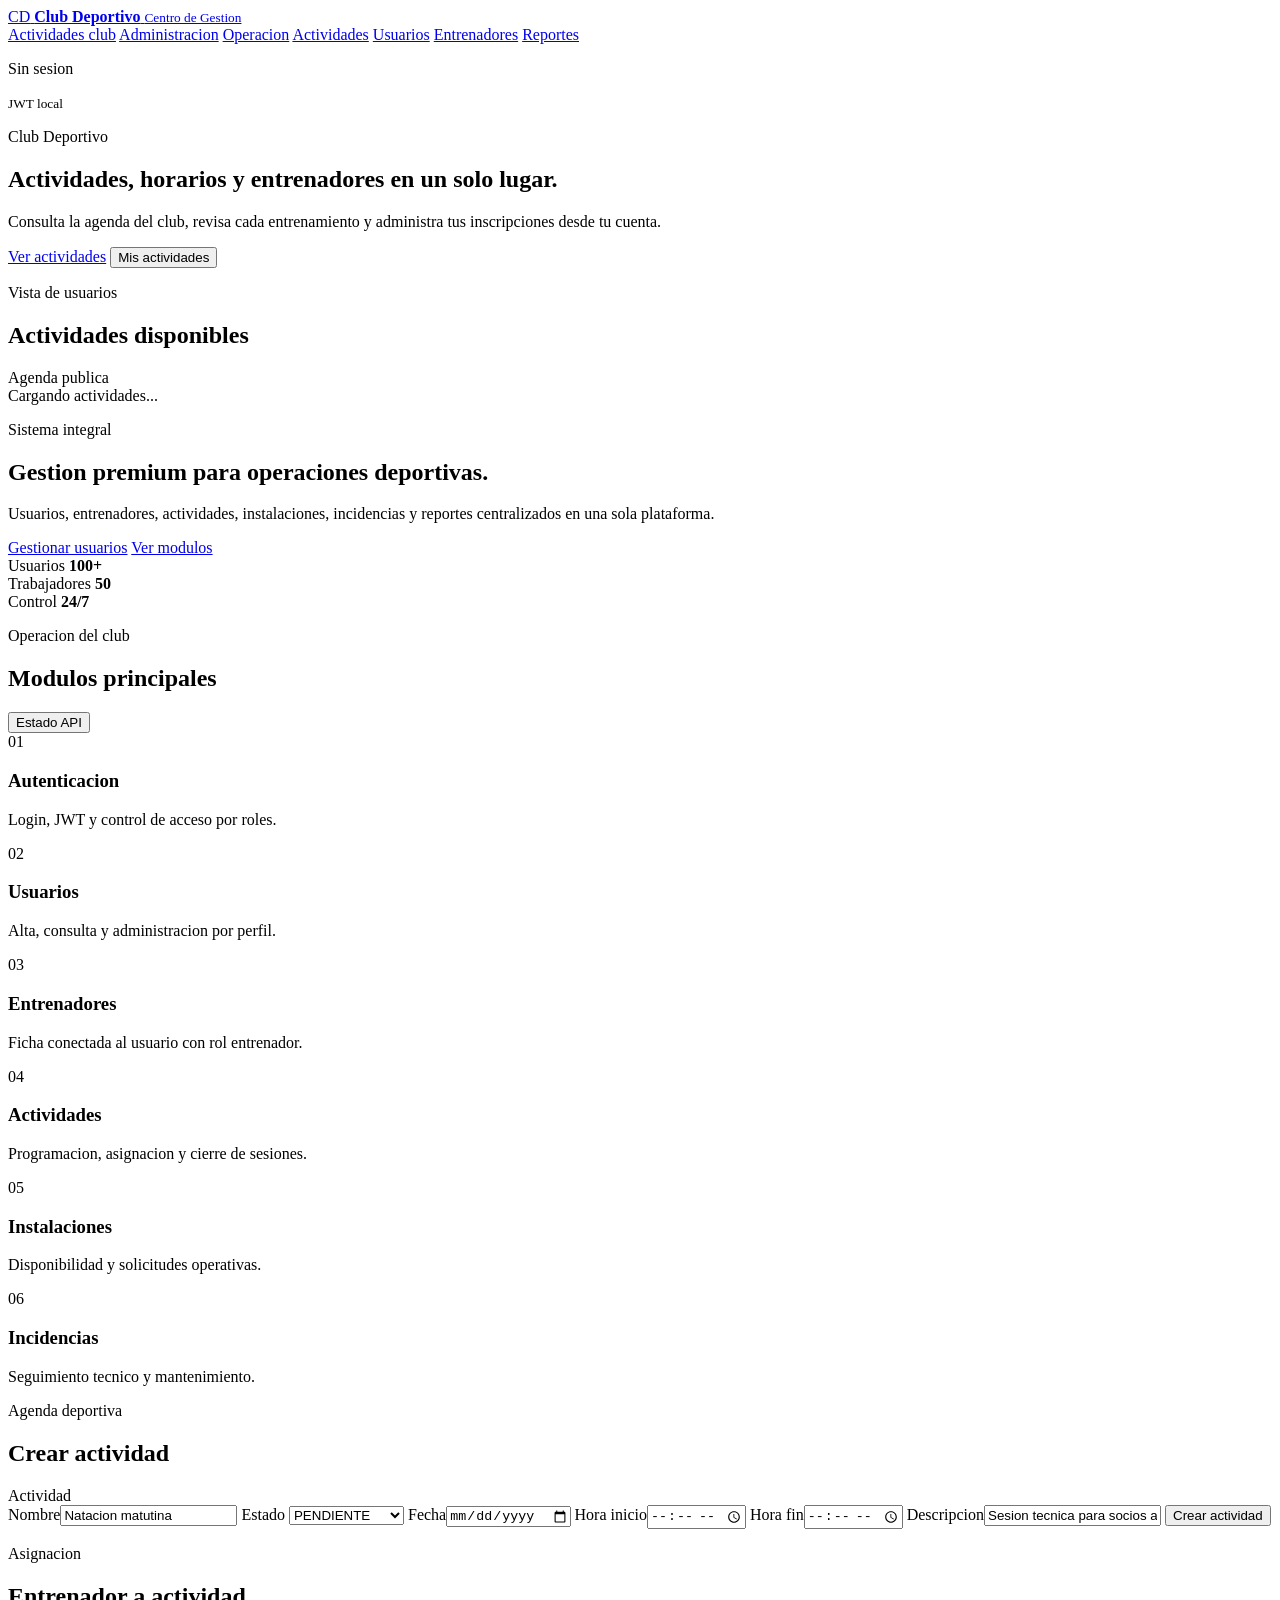
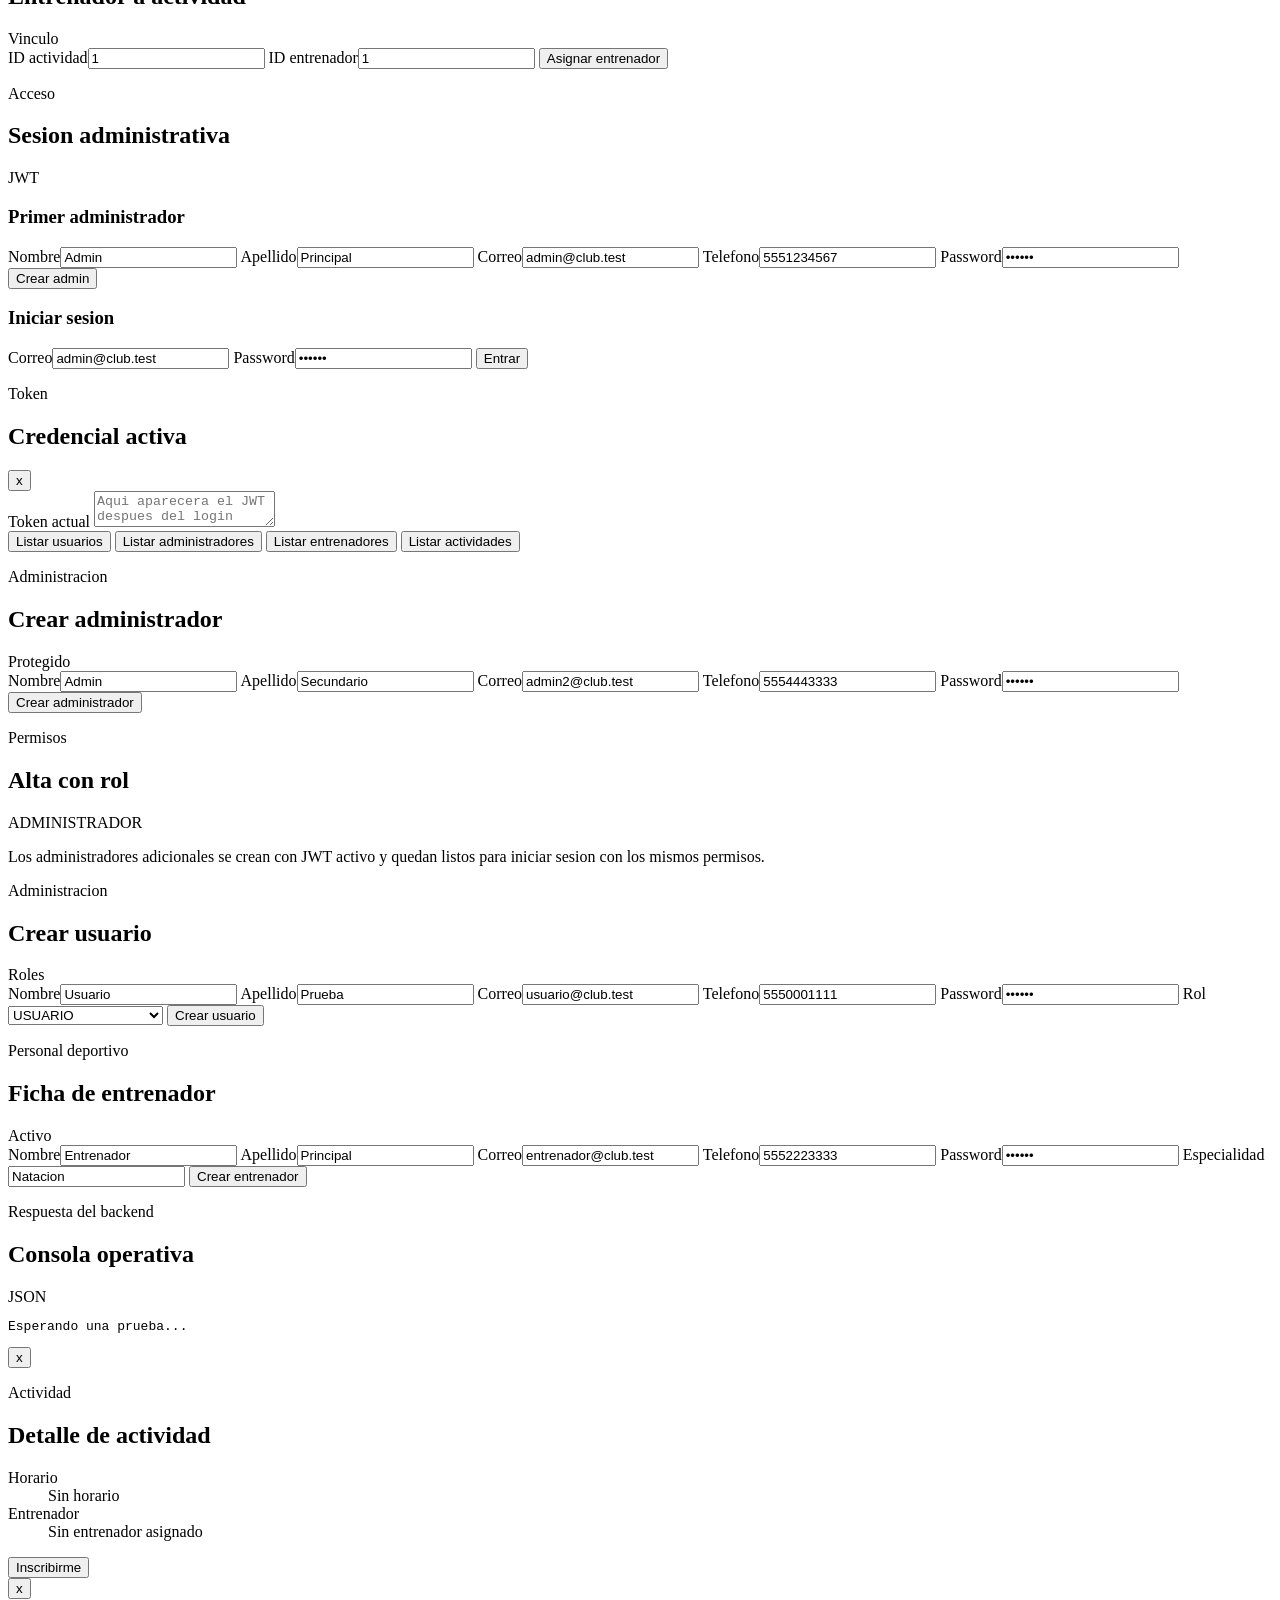
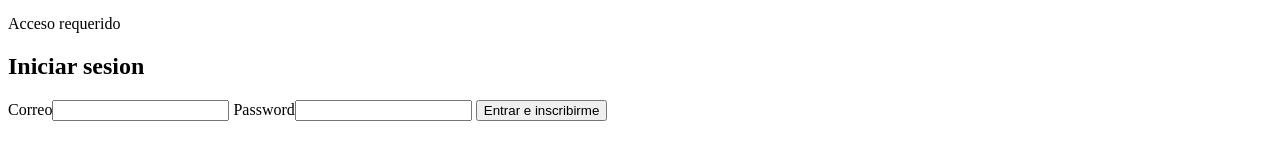
==== club-deportivo/src/main/resources/static/admin.html @ b6e43385 "draft: Se separa el portal de usuarios y panel administrativo" ====
<!doctype html>
<html lang="es">
<head>
    <meta charset="utf-8">
    <meta name="viewport" content="width=device-width, initial-scale=1">
    <title>Club Deportivo - Centro de Gestion</title>
    <link rel="stylesheet" href="/styles.css">
</head>
<body>
    <aside class="sidebar" aria-label="Navegacion principal">
        <a class="brand" href="#dashboard" aria-label="Club Deportivo">
            <span class="brandMark">CD</span>
            <span>
                <strong>Club Deportivo</strong>
                <small>Centro de Gestion</small>
            </span>
        </a>

        <nav class="nav">
            <a href="#portal" class="active">Actividades club</a>
            <a href="#dashboard">Administracion</a>
            <a href="#operacion">Operacion</a>
            <a href="#actividades">Actividades</a>
            <a href="#usuarios">Usuarios</a>
            <a href="#entrenadores">Entrenadores</a>
            <a href="#reportes">Reportes</a>
        </nav>

        <div class="sessionCard">
            <span class="statusDot"></span>
            <div>
                <p id="sessionStatus">Sin sesion</p>
                <small>JWT local</small>
            </div>
        </div>
    </aside>

    <main class="shell">
        <section id="portal" class="publicHero">
            <div>
                <p class="eyebrow">Club Deportivo</p>
                <h1>Actividades, horarios y entrenadores en un solo lugar.</h1>
                <p class="heroCopy">Consulta la agenda del club, revisa cada entrenamiento y administra tus inscripciones desde tu cuenta.</p>
                <div class="heroActions">
                    <a class="button primary" href="#catalogo">Ver actividades</a>
                    <button id="myActivitiesBtn" type="button" class="button ghost">Mis actividades</button>
                </div>
            </div>
        </section>

        <section id="catalogo" class="section">
            <div class="sectionHeader">
                <div>
                    <p class="eyebrow">Vista de usuarios</p>
                    <h2>Actividades disponibles</h2>
                </div>
                <span class="pill green">Agenda publica</span>
            </div>
            <div id="publicActivitiesGrid" class="activityGrid">
                <article class="emptyState">Cargando actividades...</article>
            </div>
        </section>

        <section id="dashboard" class="hero">
            <div class="heroContent">
                <p class="eyebrow">Sistema integral</p>
                <h1>Gestion premium para operaciones deportivas.</h1>
                <p class="heroCopy">Usuarios, entrenadores, actividades, instalaciones, incidencias y reportes centralizados en una sola plataforma.</p>
                <div class="heroActions">
                    <a class="button primary" href="#usuarios">Gestionar usuarios</a>
                    <a class="button ghost" href="#operacion">Ver modulos</a>
                </div>
            </div>

            <div class="heroStats" aria-label="Indicadores principales">
                <article>
                    <span>Usuarios</span>
                    <strong>100+</strong>
                </article>
                <article>
                    <span>Trabajadores</span>
                    <strong>50</strong>
                </article>
                <article>
                    <span>Control</span>
                    <strong>24/7</strong>
                </article>
            </div>
        </section>

        <section id="operacion" class="section">
            <div class="sectionHeader">
                <div>
                    <p class="eyebrow">Operacion del club</p>
                    <h2>Modulos principales</h2>
                </div>
                <button id="healthBtn" type="button" class="button compact">Estado API</button>
            </div>

            <div class="moduleGrid">
                <article class="moduleCard ready">
                    <span class="moduleIcon">01</span>
                    <h3>Autenticacion</h3>
                    <p>Login, JWT y control de acceso por roles.</p>
                </article>
                <article class="moduleCard ready">
                    <span class="moduleIcon">02</span>
                    <h3>Usuarios</h3>
                    <p>Alta, consulta y administracion por perfil.</p>
                </article>
                <article class="moduleCard ready">
                    <span class="moduleIcon">03</span>
                    <h3>Entrenadores</h3>
                    <p>Ficha conectada al usuario con rol entrenador.</p>
                </article>
                <article class="moduleCard ready">
                    <span class="moduleIcon">04</span>
                    <h3>Actividades</h3>
                    <p>Programacion, asignacion y cierre de sesiones.</p>
                </article>
                <article class="moduleCard">
                    <span class="moduleIcon">05</span>
                    <h3>Instalaciones</h3>
                    <p>Disponibilidad y solicitudes operativas.</p>
                </article>
                <article class="moduleCard">
                    <span class="moduleIcon">06</span>
                    <h3>Incidencias</h3>
                    <p>Seguimiento tecnico y mantenimiento.</p>
                </article>
            </div>
        </section>

        <section id="actividades" class="workspace">
            <div class="panel">
                <div class="panelHeader">
                    <div>
                        <p class="eyebrow">Agenda deportiva</p>
                        <h2>Crear actividad</h2>
                    </div>
                    <span class="pill coral">Actividad</span>
                </div>

                <form id="activityForm" class="form gridForm">
                    <label>Nombre<input name="nombre" required value="Natacion matutina"></label>
                    <label>Estado
                        <select name="estado">
                            <option value="PENDIENTE">PENDIENTE</option>
                            <option value="EN_PROCESO">EN_PROCESO</option>
                            <option value="FINALIZADA">FINALIZADA</option>
                            <option value="CANCELADA">CANCELADA</option>
                        </select>
                    </label>
                    <label>Fecha<input name="fecha" type="date"></label>
                    <label>Hora inicio<input name="horaInicio" type="time"></label>
                    <label>Hora fin<input name="horaFin" type="time"></label>
                    <label>Descripcion<input name="descripcion" value="Sesion tecnica para socios activos"></label>
                    <button type="submit" class="button primary">Crear actividad</button>
                </form>
            </div>

            <div class="panel">
                <div class="panelHeader">
                    <div>
                        <p class="eyebrow">Asignacion</p>
                        <h2>Entrenador a actividad</h2>
                    </div>
                    <span class="pill green">Vinculo</span>
                </div>

                <form id="assignTrainerForm" class="form">
                    <label>ID actividad<input name="actividadId" type="number" min="1" required value="1"></label>
                    <label>ID entrenador<input name="entrenadorId" type="number" min="1" required value="1"></label>
                    <button type="submit" class="button success">Asignar entrenador</button>
                </form>
            </div>
        </section>

        <section class="workspace">
            <div id="usuarios" class="panel authPanel">
                <div class="panelHeader">
                    <div>
                        <p class="eyebrow">Acceso</p>
                        <h2>Sesion administrativa</h2>
                    </div>
                    <span class="pill">JWT</span>
                </div>

                <div class="splitForms">
                    <form id="adminForm" class="form">
                        <h3>Primer administrador</h3>
                        <label>Nombre<input name="nombre" autocomplete="given-name" required value="Admin"></label>
                        <label>Apellido<input name="apellido" autocomplete="family-name" required value="Principal"></label>
                        <label>Correo<input name="correo" type="email" autocomplete="email" required value="admin@club.test"></label>
                        <label>Telefono<input name="telefono" autocomplete="tel" value="5551234567"></label>
                        <label>Password<input name="password" type="password" autocomplete="new-password" required minlength="6" value="123456"></label>
                        <button type="submit" class="button primary">Crear admin</button>
                    </form>

                    <form id="loginForm" class="form accentForm">
                        <h3>Iniciar sesion</h3>
                        <label>Correo<input name="correo" type="email" autocomplete="email" required value="admin@club.test"></label>
                        <label>Password<input name="password" type="password" autocomplete="current-password" required value="123456"></label>
                        <button type="submit" class="button success">Entrar</button>
                    </form>
                </div>
            </div>

            <div class="panel">
                <div class="panelHeader">
                    <div>
                        <p class="eyebrow">Token</p>
                        <h2>Credencial activa</h2>
                    </div>
                    <button id="clearTokenBtn" type="button" class="iconButton" aria-label="Limpiar token">x</button>
                </div>

                <label class="tokenBox">
                    Token actual
                    <textarea id="tokenView" spellcheck="false" placeholder="Aqui aparecera el JWT despues del login"></textarea>
                </label>

                <div class="quickActions">
                    <button id="usersBtn" type="button" class="button ghost dark">Listar usuarios</button>
                    <button id="adminsBtn" type="button" class="button ghost dark">Listar administradores</button>
                    <button id="trainersBtn" type="button" class="button ghost dark">Listar entrenadores</button>
                    <button id="activitiesBtn" type="button" class="button ghost dark">Listar actividades</button>
                </div>
            </div>
        </section>

        <section class="workspace">
            <div class="panel">
                <div class="panelHeader">
                    <div>
                        <p class="eyebrow">Administracion</p>
                        <h2>Crear administrador</h2>
                    </div>
                    <span class="pill coral">Protegido</span>
                </div>

                <form id="additionalAdminForm" class="form gridForm">
                    <label>Nombre<input name="nombre" autocomplete="given-name" required value="Admin"></label>
                    <label>Apellido<input name="apellido" autocomplete="family-name" required value="Secundario"></label>
                    <label>Correo<input name="correo" type="email" autocomplete="email" required value="admin2@club.test"></label>
                    <label>Telefono<input name="telefono" autocomplete="tel" value="5554443333"></label>
                    <label>Password<input name="password" type="password" autocomplete="new-password" required minlength="6" value="123456"></label>
                    <button type="submit" class="button primary">Crear administrador</button>
                </form>
            </div>

            <div class="panel">
                <div class="panelHeader">
                    <div>
                        <p class="eyebrow">Permisos</p>
                        <h2>Alta con rol</h2>
                    </div>
                    <span class="pill green">ADMINISTRADOR</span>
                </div>
                <p class="moduleCardText">Los administradores adicionales se crean con JWT activo y quedan listos para iniciar sesion con los mismos permisos.</p>
            </div>
        </section>

        <section class="workspace">
            <div class="panel">
                <div class="panelHeader">
                    <div>
                        <p class="eyebrow">Administracion</p>
                        <h2>Crear usuario</h2>
                    </div>
                    <span class="pill coral">Roles</span>
                </div>

                <form id="userForm" class="form gridForm">
                    <label>Nombre<input name="nombre" autocomplete="given-name" required value="Usuario"></label>
                    <label>Apellido<input name="apellido" autocomplete="family-name" required value="Prueba"></label>
                    <label>Correo<input name="correo" type="email" autocomplete="email" required value="usuario@club.test"></label>
                    <label>Telefono<input name="telefono" autocomplete="tel" value="5550001111"></label>
                    <label>Password<input name="password" type="password" autocomplete="new-password" required minlength="6" value="123456"></label>
                    <label>Rol
                        <select name="rol" required>
                            <option value="USUARIO">USUARIO</option>
                            <option value="TRABAJADOR">TRABAJADOR</option>
                            <option value="ENTRENADOR">ENTRENADOR</option>
                            <option value="ADMINISTRADOR">ADMINISTRADOR</option>
                            <option value="SOPORTE_TECNICO">SOPORTE_TECNICO</option>
                        </select>
                    </label>
                    <button type="submit" class="button primary">Crear usuario</button>
                </form>
            </div>

            <div id="entrenadores" class="panel">
                <div class="panelHeader">
                    <div>
                        <p class="eyebrow">Personal deportivo</p>
                        <h2>Ficha de entrenador</h2>
                    </div>
                    <span class="pill green">Activo</span>
                </div>

                <form id="trainerForm" class="form gridForm">
                    <label>Nombre<input name="nombre" autocomplete="given-name" required value="Entrenador"></label>
                    <label>Apellido<input name="apellido" autocomplete="family-name" required value="Principal"></label>
                    <label>Correo<input name="correo" type="email" autocomplete="email" required value="entrenador@club.test"></label>
                    <label>Telefono<input name="telefono" autocomplete="tel" value="5552223333"></label>
                    <label>Password<input name="password" type="password" autocomplete="new-password" required minlength="6" value="123456"></label>
                    <label>Especialidad<input name="especialidad" required value="Natacion"></label>
                    <button type="submit" class="button success">Crear entrenador</button>
                </form>
            </div>
        </section>

        <section id="reportes" class="section responseSection">
            <div class="sectionHeader">
                <div>
                    <p class="eyebrow">Respuesta del backend</p>
                    <h2>Consola operativa</h2>
                </div>
                <span class="pill">JSON</span>
            </div>
            <pre id="output" class="output">Esperando una prueba...</pre>
        </section>

        <div id="activityDetail" class="overlay hidden" role="dialog" aria-modal="true" aria-labelledby="activityTitle">
            <section class="detailSheet">
                <button id="closeDetailBtn" type="button" class="iconButton closeButton" aria-label="Cerrar detalle">x</button>
                <div id="activityImage" class="detailImage"></div>
                <div class="detailContent">
                    <p id="activityState" class="eyebrow">Actividad</p>
                    <h2 id="activityTitle">Detalle de actividad</h2>
                    <p id="activityDescription" class="detailText"></p>
                    <dl class="detailList">
                        <div>
                            <dt>Horario</dt>
                            <dd id="activitySchedule">Sin horario</dd>
                        </div>
                        <div>
                            <dt>Entrenador</dt>
                            <dd id="activityTrainer">Sin entrenador asignado</dd>
                        </div>
                    </dl>
                    <button id="enrollBtn" type="button" class="button success">Inscribirme</button>
                </div>
            </section>
        </div>

        <div id="loginModal" class="overlay hidden" role="dialog" aria-modal="true" aria-labelledby="modalLoginTitle">
            <section class="loginSheet">
                <button id="closeLoginModalBtn" type="button" class="iconButton closeButton" aria-label="Cerrar login">x</button>
                <p class="eyebrow">Acceso requerido</p>
                <h2 id="modalLoginTitle">Iniciar sesion</h2>
                <form id="modalLoginForm" class="form">
                    <label>Correo<input name="correo" type="email" autocomplete="email" required></label>
                    <label>Password<input name="password" type="password" autocomplete="current-password" required></label>
                    <button type="submit" class="button primary">Entrar e inscribirme</button>
                </form>
            </section>
        </div>
    </main>

    <script src="/admin.js"></script>
</body>
</html>
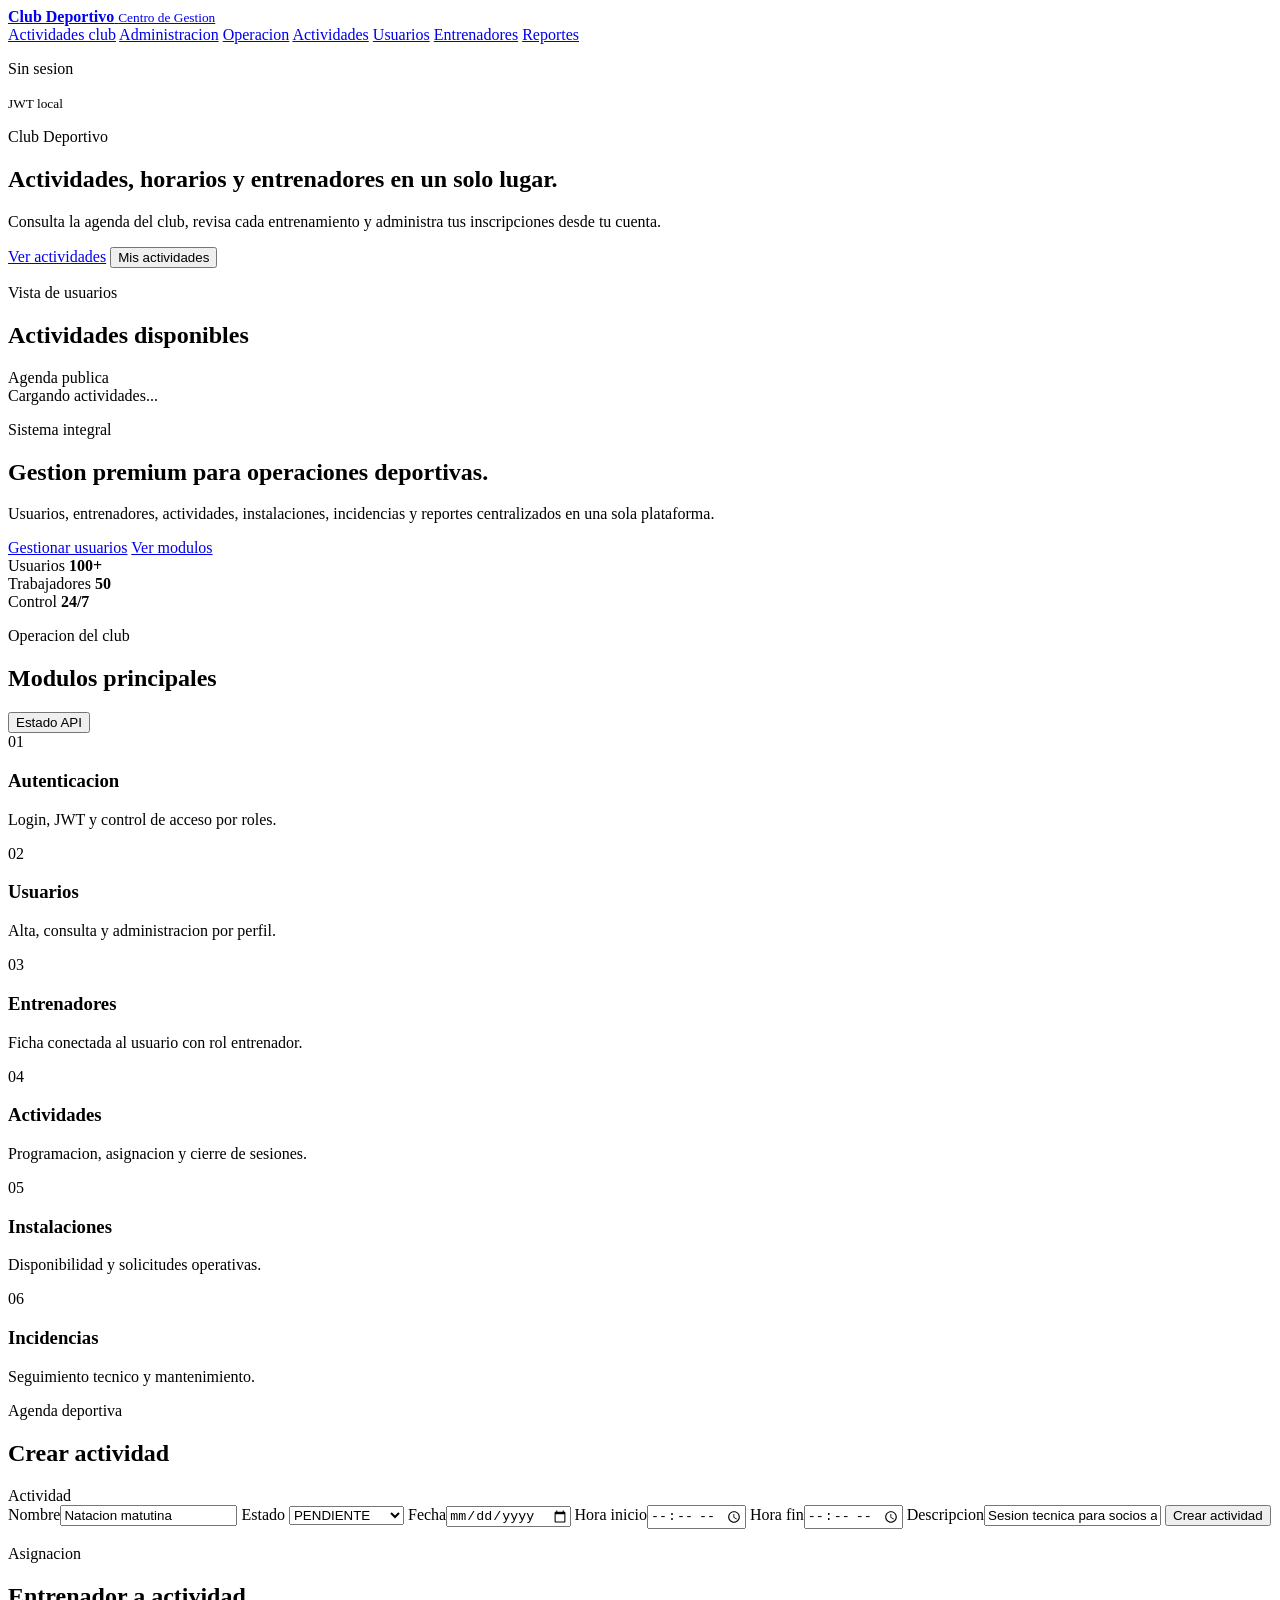
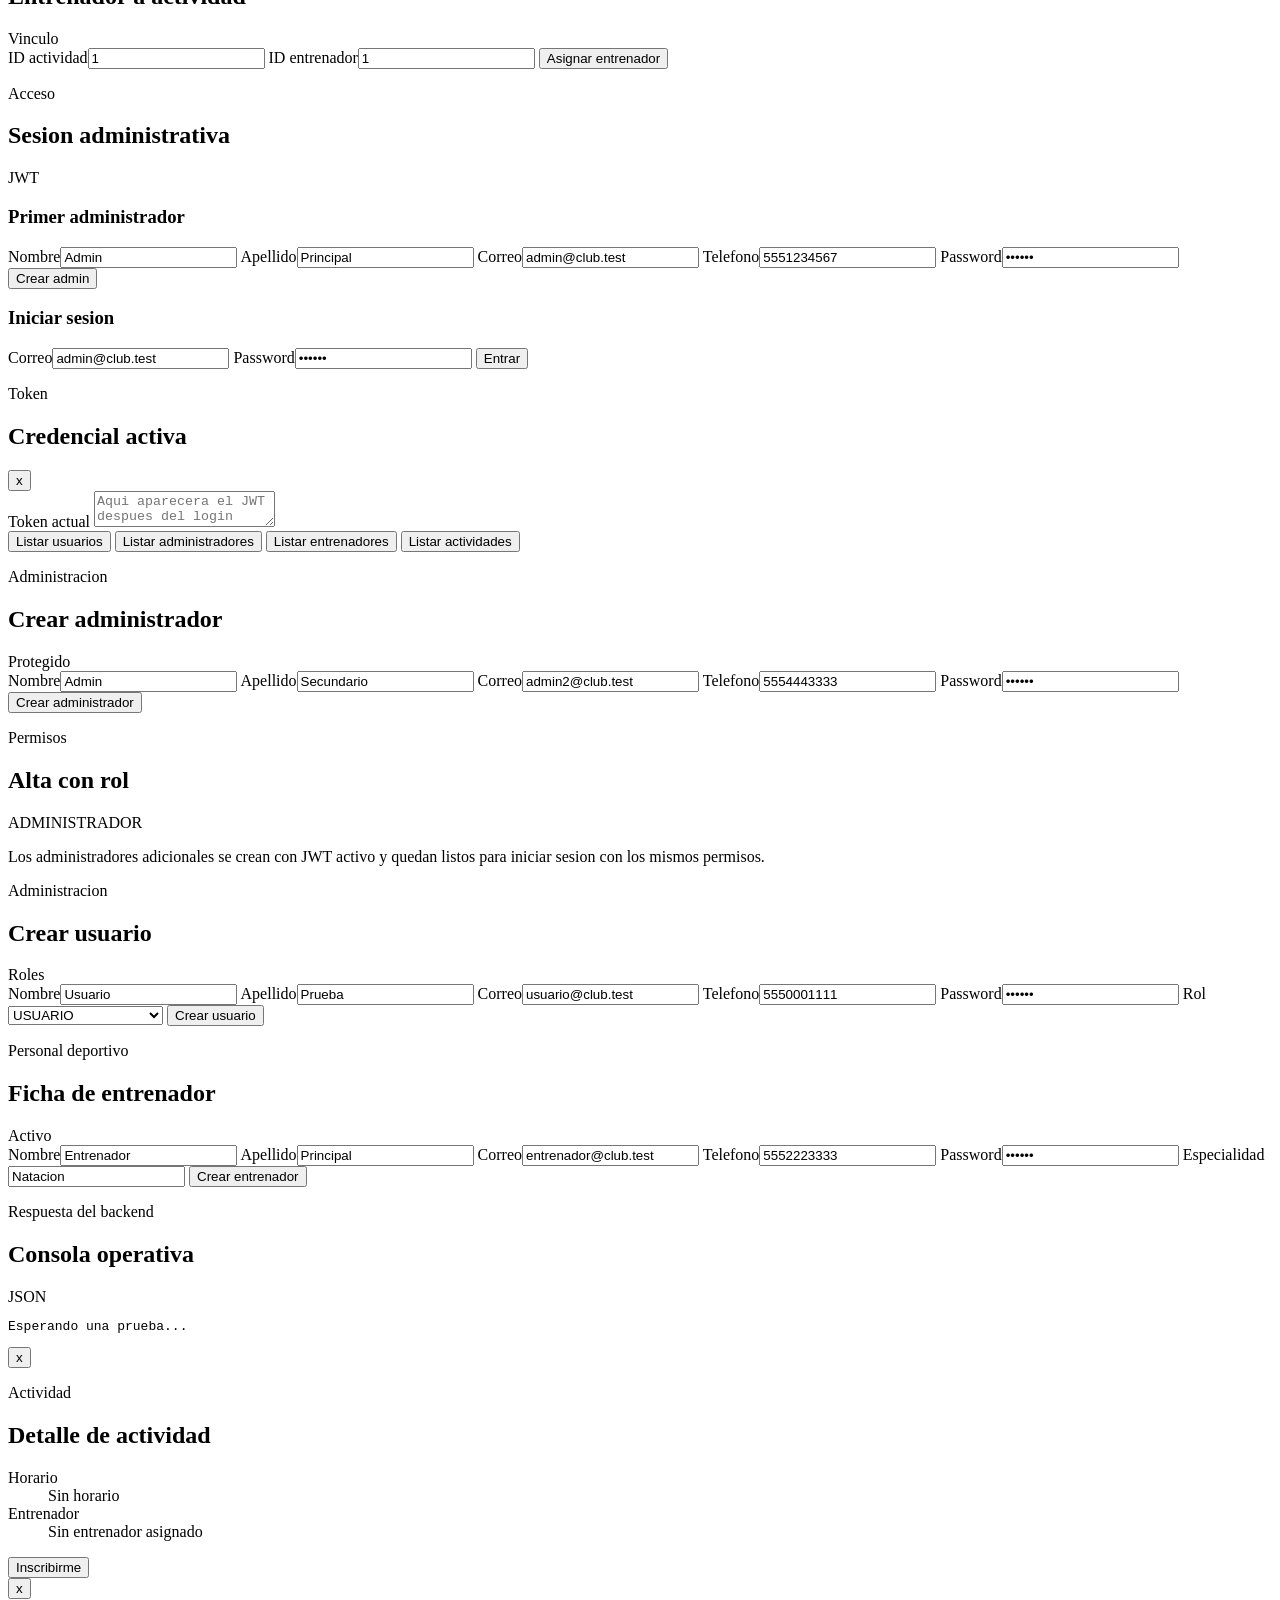
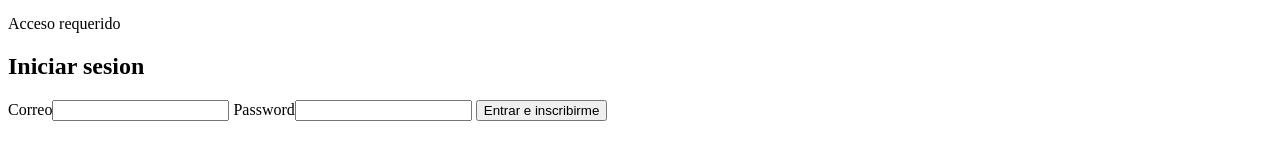
==== commit e04af083: "draft: Se agrega logo del sistema" ====
--- a/club-deportivo/src/main/resources/static/admin.html
+++ b/club-deportivo/src/main/resources/static/admin.html
@@ -4,12 +4,14 @@
     <meta charset="utf-8">
     <meta name="viewport" content="width=device-width, initial-scale=1">
     <title>Club Deportivo - Centro de Gestion</title>
+    <link rel="icon" type="image/png" href="/assets/favicon.png">
+    <link rel="apple-touch-icon" href="/assets/favicon.png">
     <link rel="stylesheet" href="/styles.css">
 </head>
 <body>
     <aside class="sidebar" aria-label="Navegacion principal">
         <a class="brand" href="#dashboard" aria-label="Club Deportivo">
-            <span class="brandMark">CD</span>
+            <span class="brandMark logoMark"></span>
             <span>
                 <strong>Club Deportivo</strong>
                 <small>Centro de Gestion</small>
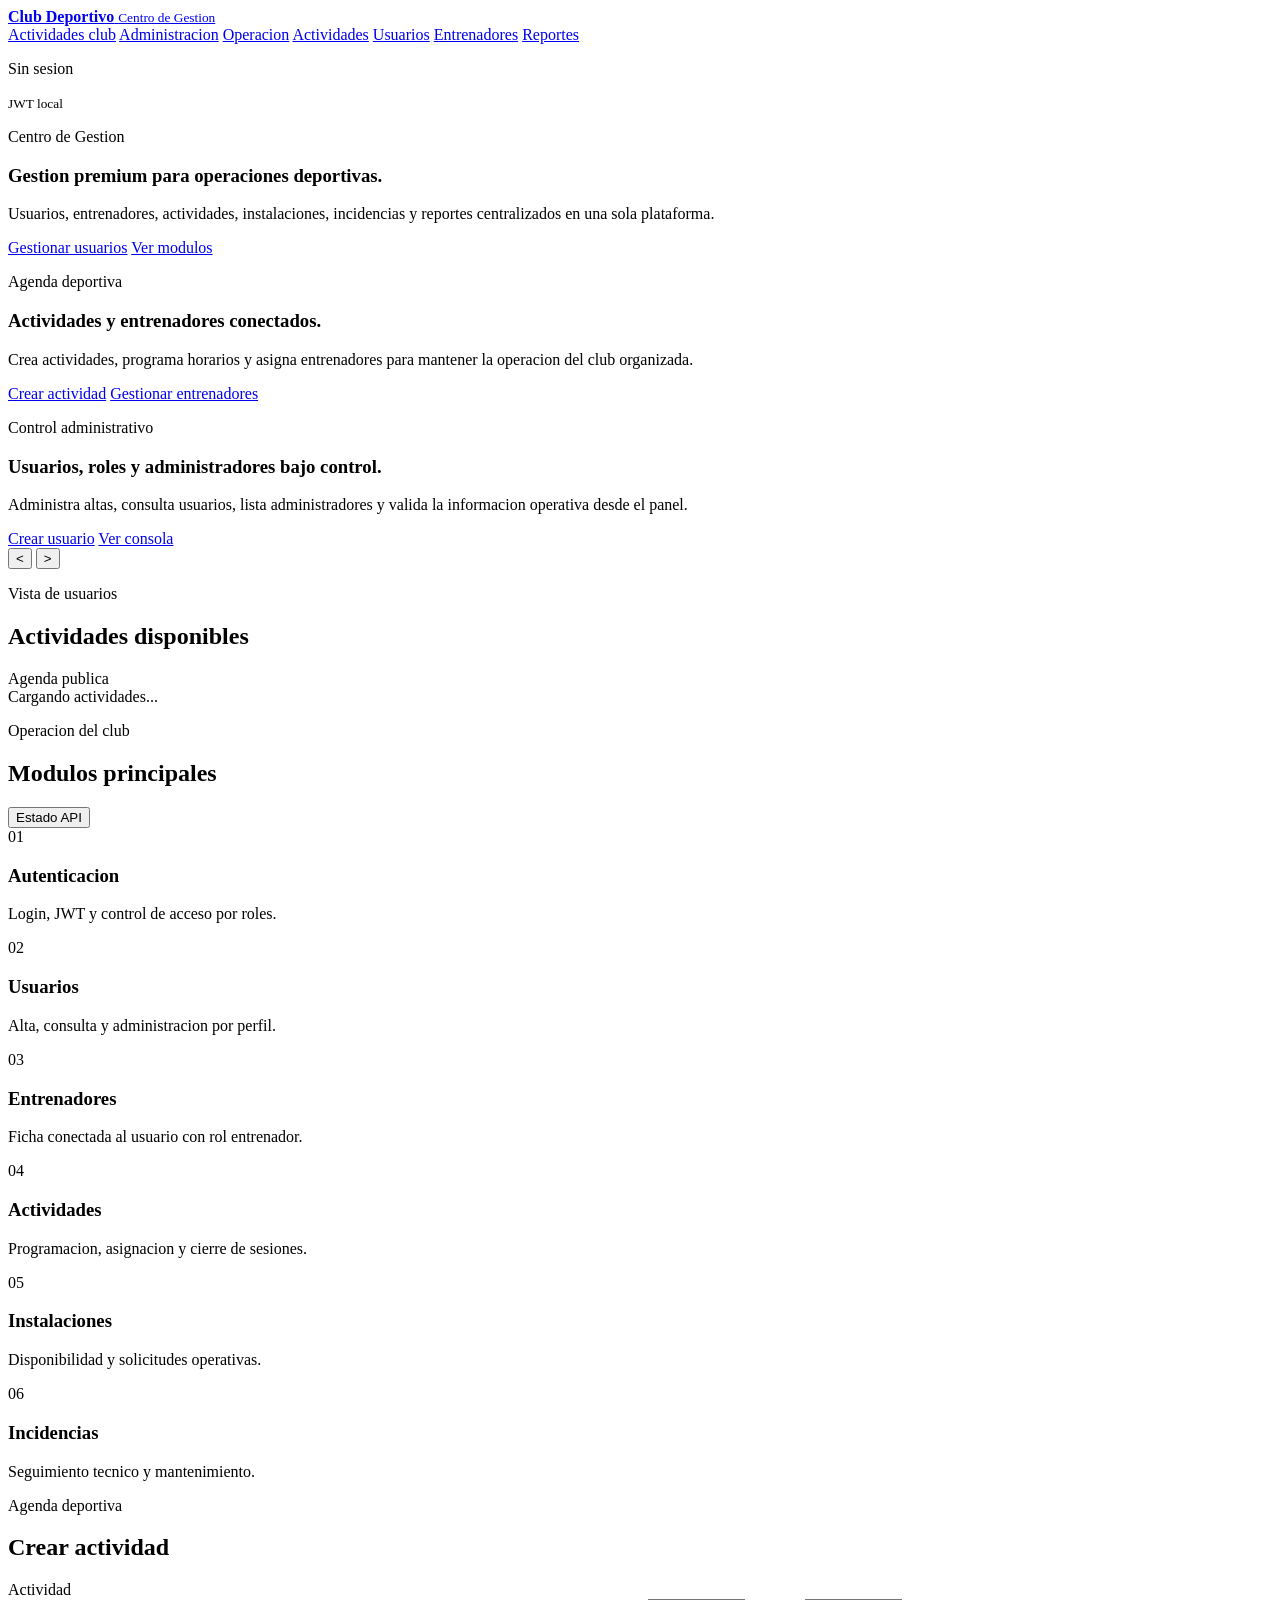
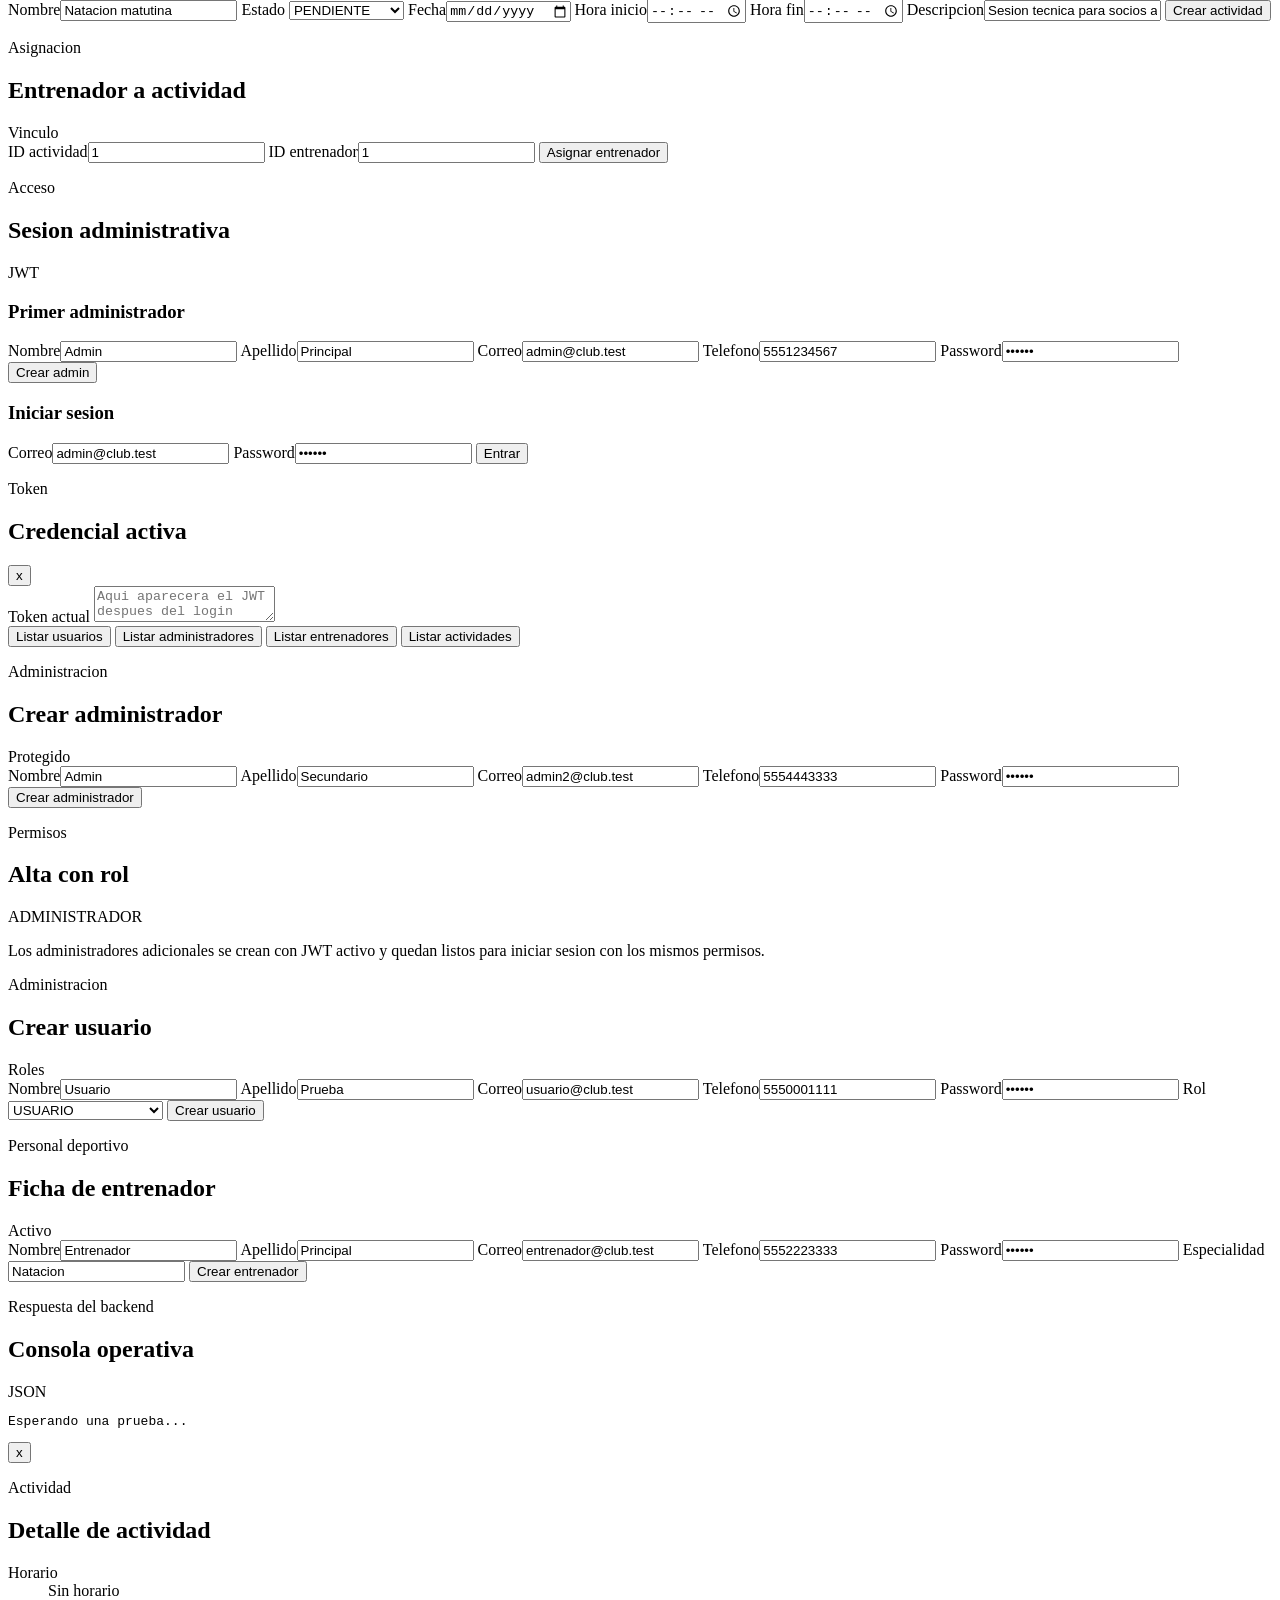
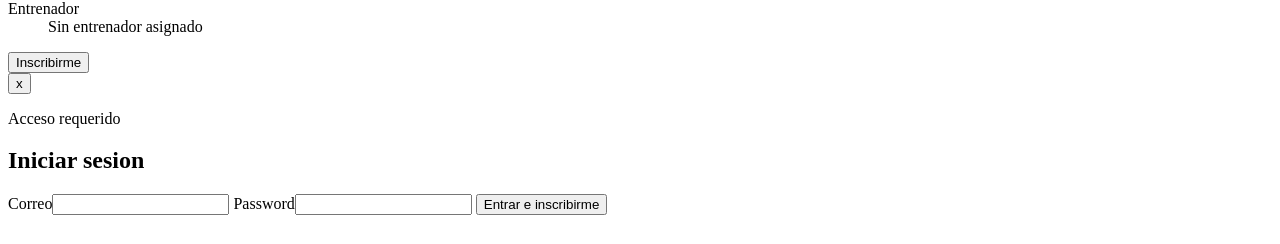
==== commit eb987c69: "draft: Se agrega vista de planes y beneficios, ajuste de banner y vista administrativa" ====
--- a/club-deportivo/src/main/resources/static/admin.html
+++ b/club-deportivo/src/main/resources/static/admin.html
@@ -38,15 +38,43 @@
     </aside>
 
     <main class="shell">
-        <section id="portal" class="publicHero">
-            <div>
-                <p class="eyebrow">Club Deportivo</p>
-                <h1>Actividades, horarios y entrenadores en un solo lugar.</h1>
-                <p class="heroCopy">Consulta la agenda del club, revisa cada entrenamiento y administra tus inscripciones desde tu cuenta.</p>
-                <div class="heroActions">
-                    <a class="button primary" href="#catalogo">Ver actividades</a>
-                    <button id="myActivitiesBtn" type="button" class="button ghost">Mis actividades</button>
-                </div>
+        <section id="portal" class="publicHero standaloneHero">
+            <div class="publicHeroCopy">
+                <div id="adminHeroBannerTrack" class="heroBannerTrack">
+                    <article class="heroBannerSlide">
+                        <p class="eyebrow">Centro de Gestion</p>
+                        <h1>Gestion premium para operaciones deportivas.</h1>
+                        <p class="heroCopy">Usuarios, entrenadores, actividades, instalaciones, incidencias y reportes centralizados en una sola plataforma.</p>
+                        <div class="heroActions">
+                            <a class="button primary" href="#usuarios">Gestionar usuarios</a>
+                            <a class="button ghost" href="#operacion">Ver modulos</a>
+                        </div>
+                    </article>
+
+                    <article class="heroBannerSlide">
+                        <p class="eyebrow">Agenda deportiva</p>
+                        <h1>Actividades y entrenadores conectados.</h1>
+                        <p class="heroCopy">Crea actividades, programa horarios y asigna entrenadores para mantener la operacion del club organizada.</p>
+                        <div class="heroActions">
+                            <a class="button primary" href="#actividades">Crear actividad</a>
+                            <a class="button ghost" href="#entrenadores">Gestionar entrenadores</a>
+                        </div>
+                    </article>
+
+                    <article class="heroBannerSlide">
+                        <p class="eyebrow">Control administrativo</p>
+                        <h1>Usuarios, roles y administradores bajo control.</h1>
+                        <p class="heroCopy">Administra altas, consulta usuarios, lista administradores y valida la informacion operativa desde el panel.</p>
+                        <div class="heroActions">
+                            <a class="button primary" href="#usuarios">Crear usuario</a>
+                            <a class="button ghost" href="#reportes">Ver consola</a>
+                        </div>
+                    </article>
+                </div>
+            </div>
+            <div class="sliderControls heroTextControls">
+                <button id="prevAdminHeroSlideBtn" type="button" class="iconButton" aria-label="Informacion anterior">&lt;</button>
+                <button id="nextAdminHeroSlideBtn" type="button" class="iconButton" aria-label="Informacion siguiente">&gt;</button>
             </div>
         </section>
 
@@ -60,33 +88,6 @@
             </div>
             <div id="publicActivitiesGrid" class="activityGrid">
                 <article class="emptyState">Cargando actividades...</article>
-            </div>
-        </section>
-
-        <section id="dashboard" class="hero">
-            <div class="heroContent">
-                <p class="eyebrow">Sistema integral</p>
-                <h1>Gestion premium para operaciones deportivas.</h1>
-                <p class="heroCopy">Usuarios, entrenadores, actividades, instalaciones, incidencias y reportes centralizados en una sola plataforma.</p>
-                <div class="heroActions">
-                    <a class="button primary" href="#usuarios">Gestionar usuarios</a>
-                    <a class="button ghost" href="#operacion">Ver modulos</a>
-                </div>
-            </div>
-
-            <div class="heroStats" aria-label="Indicadores principales">
-                <article>
-                    <span>Usuarios</span>
-                    <strong>100+</strong>
-                </article>
-                <article>
-                    <span>Trabajadores</span>
-                    <strong>50</strong>
-                </article>
-                <article>
-                    <span>Control</span>
-                    <strong>24/7</strong>
-                </article>
             </div>
         </section>
 
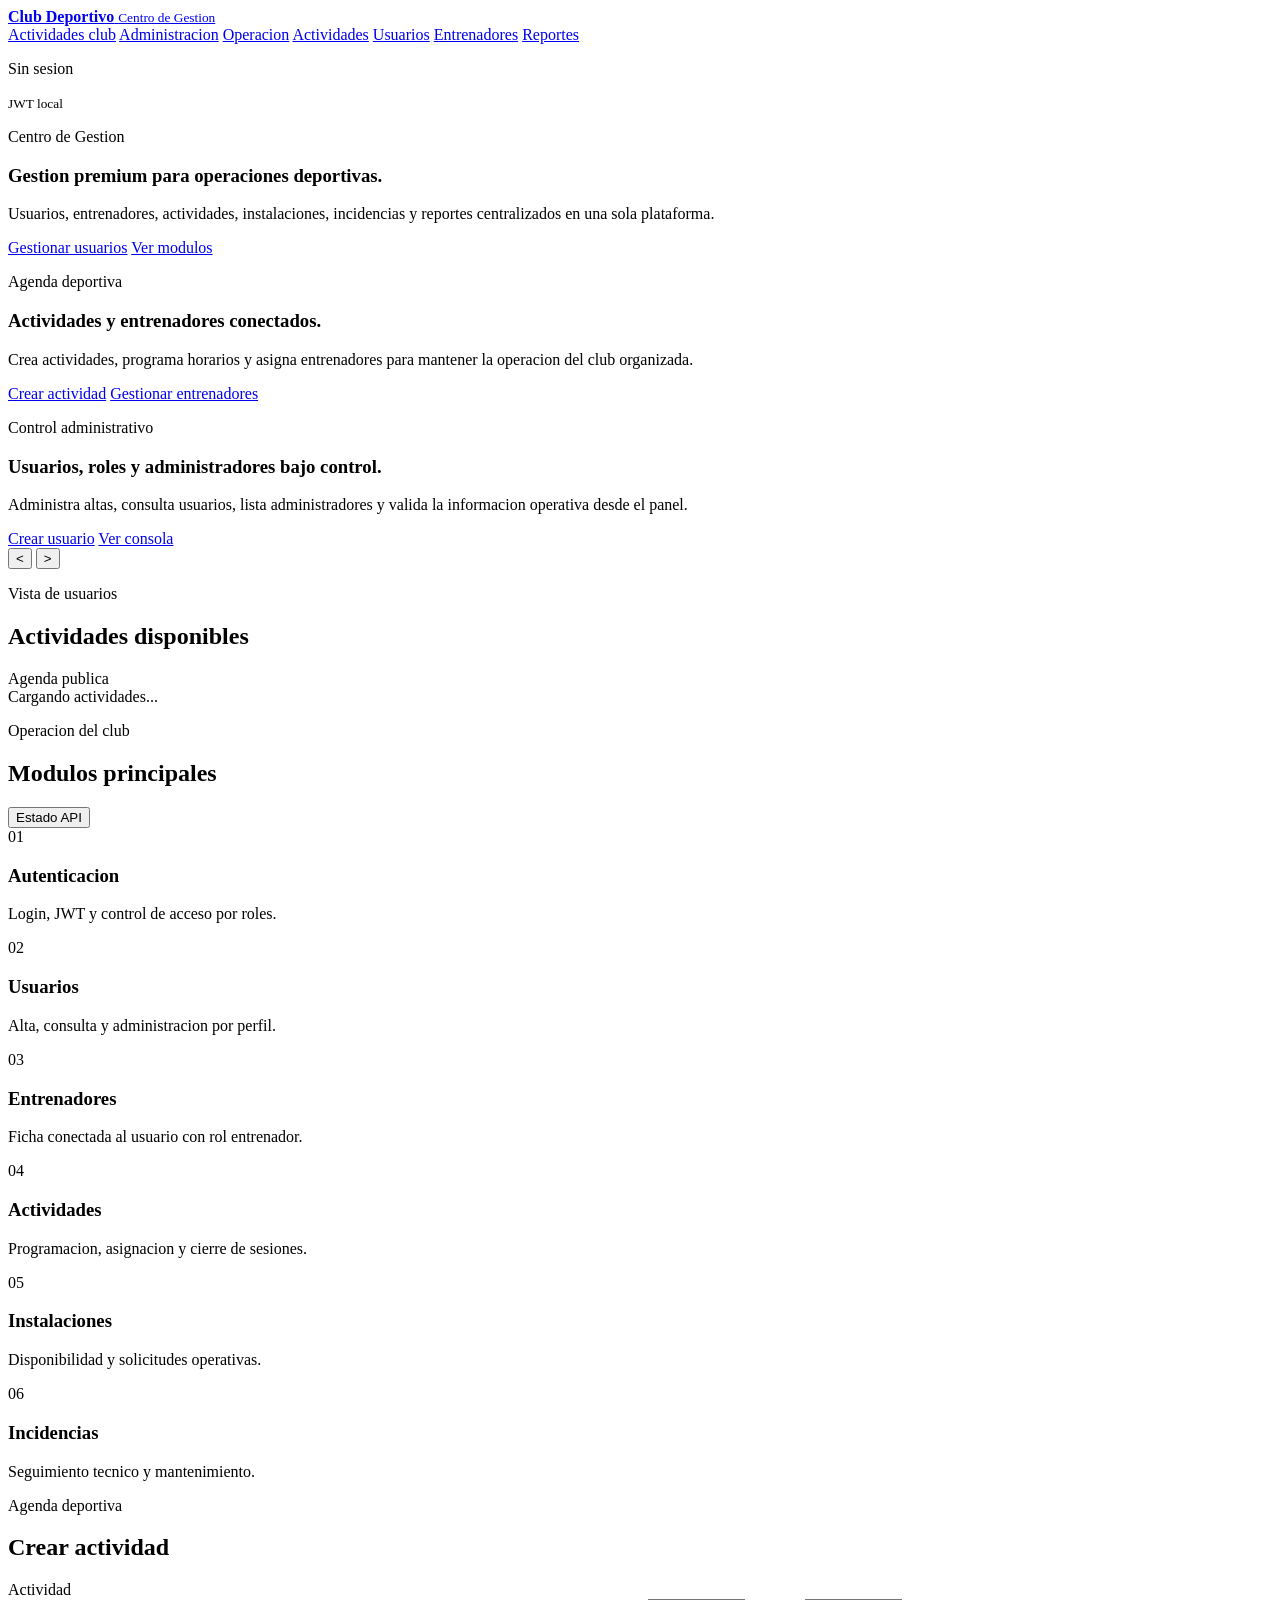
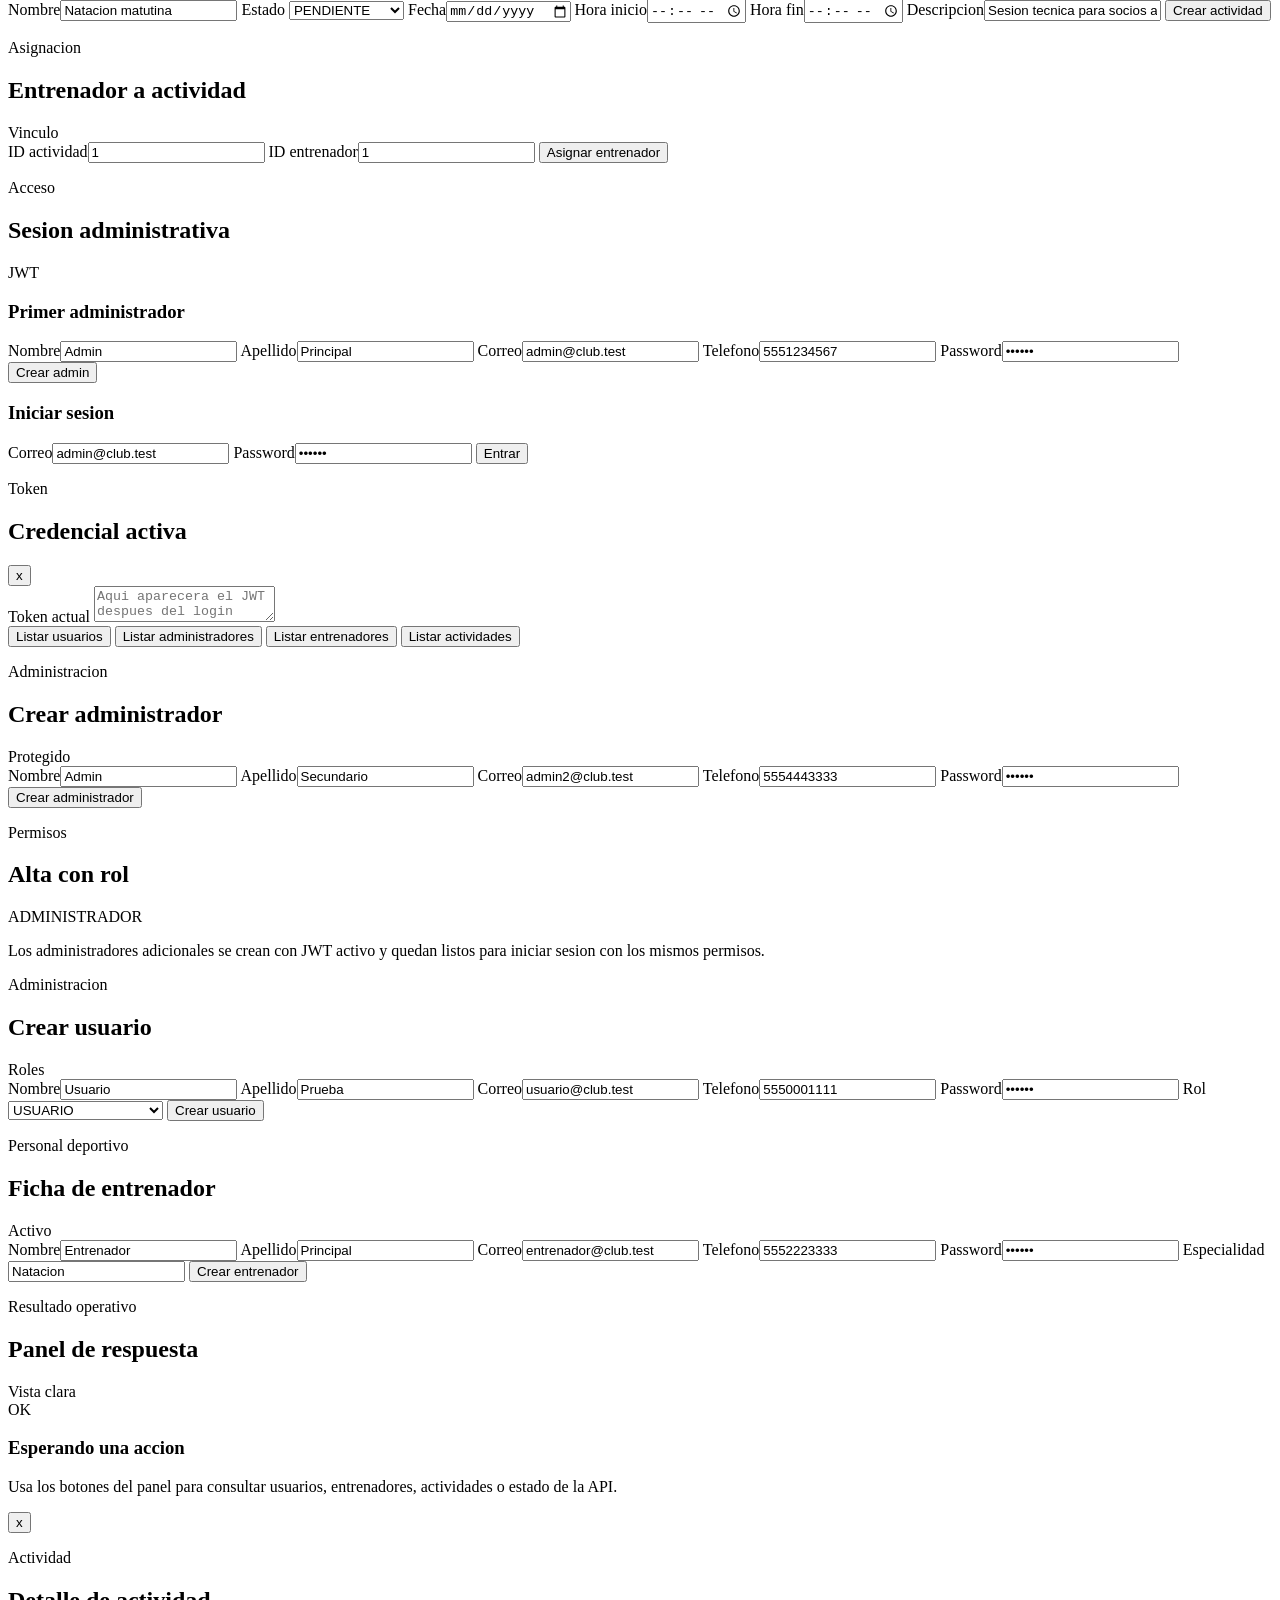
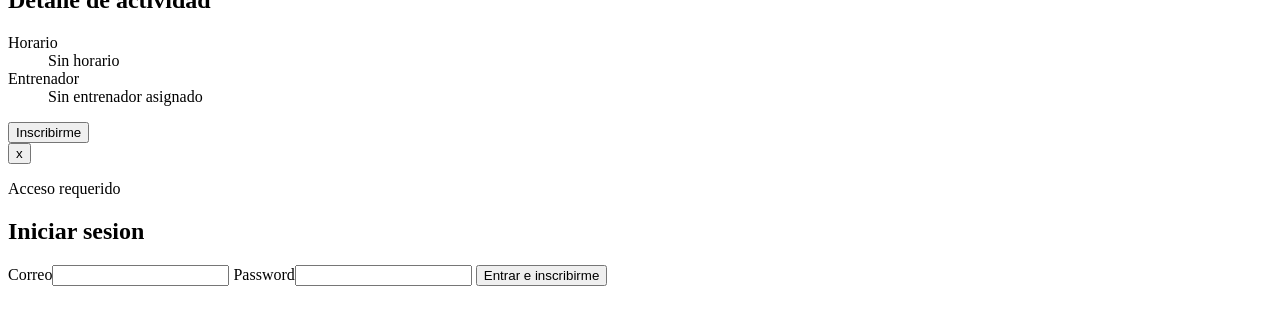
==== commit c28a8791: "draft: Mejora panel de respuesta" ====
--- a/club-deportivo/src/main/resources/static/admin.html
+++ b/club-deportivo/src/main/resources/static/admin.html
@@ -317,12 +317,20 @@
         <section id="reportes" class="section responseSection">
             <div class="sectionHeader">
                 <div>
-                    <p class="eyebrow">Respuesta del backend</p>
-                    <h2>Consola operativa</h2>
-                </div>
-                <span class="pill">JSON</span>
-            </div>
-            <pre id="output" class="output">Esperando una prueba...</pre>
+                    <p class="eyebrow">Resultado operativo</p>
+                    <h2>Panel de respuesta</h2>
+                </div>
+                <span class="pill green">Vista clara</span>
+            </div>
+            <div id="output" class="output visualOutput">
+                <article class="resultEmpty">
+                    <span class="moduleIcon">OK</span>
+                    <div>
+                        <h3>Esperando una accion</h3>
+                        <p>Usa los botones del panel para consultar usuarios, entrenadores, actividades o estado de la API.</p>
+                    </div>
+                </article>
+            </div>
         </section>
 
         <div id="activityDetail" class="overlay hidden" role="dialog" aria-modal="true" aria-labelledby="activityTitle">
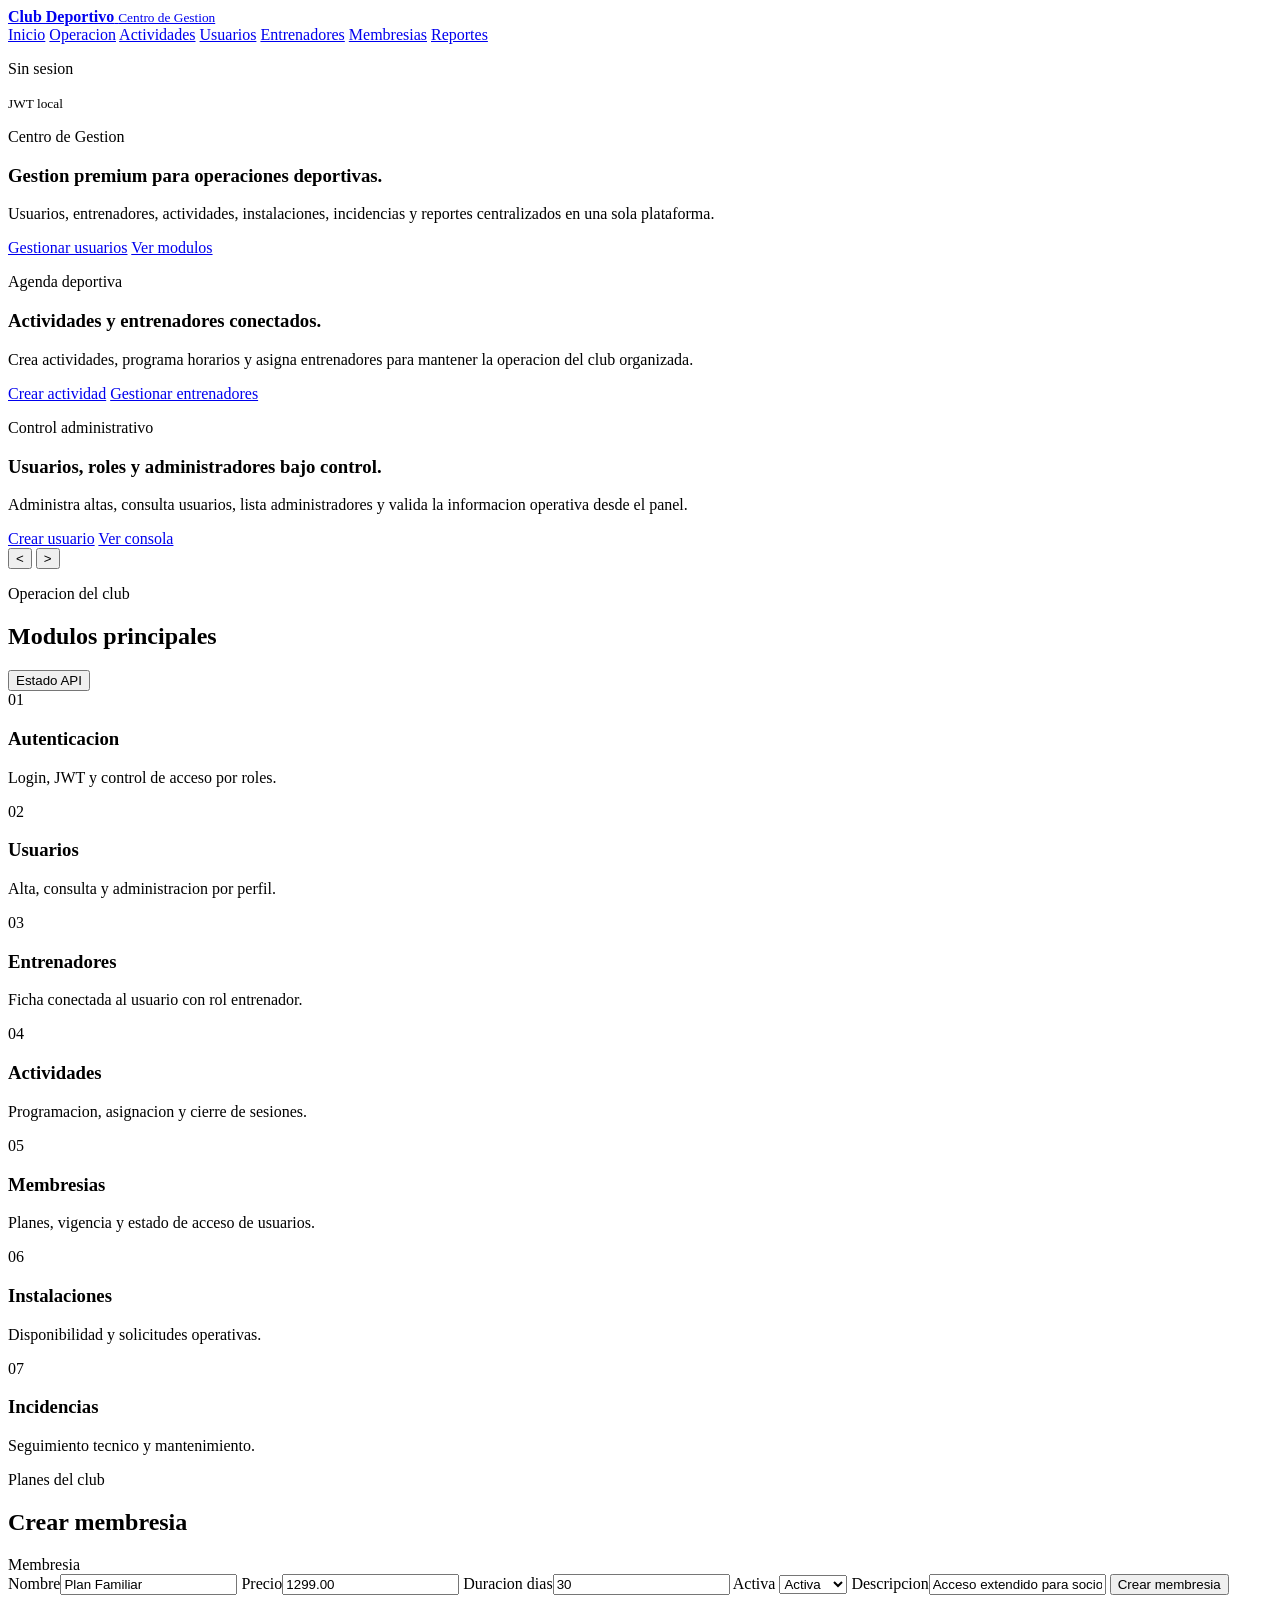
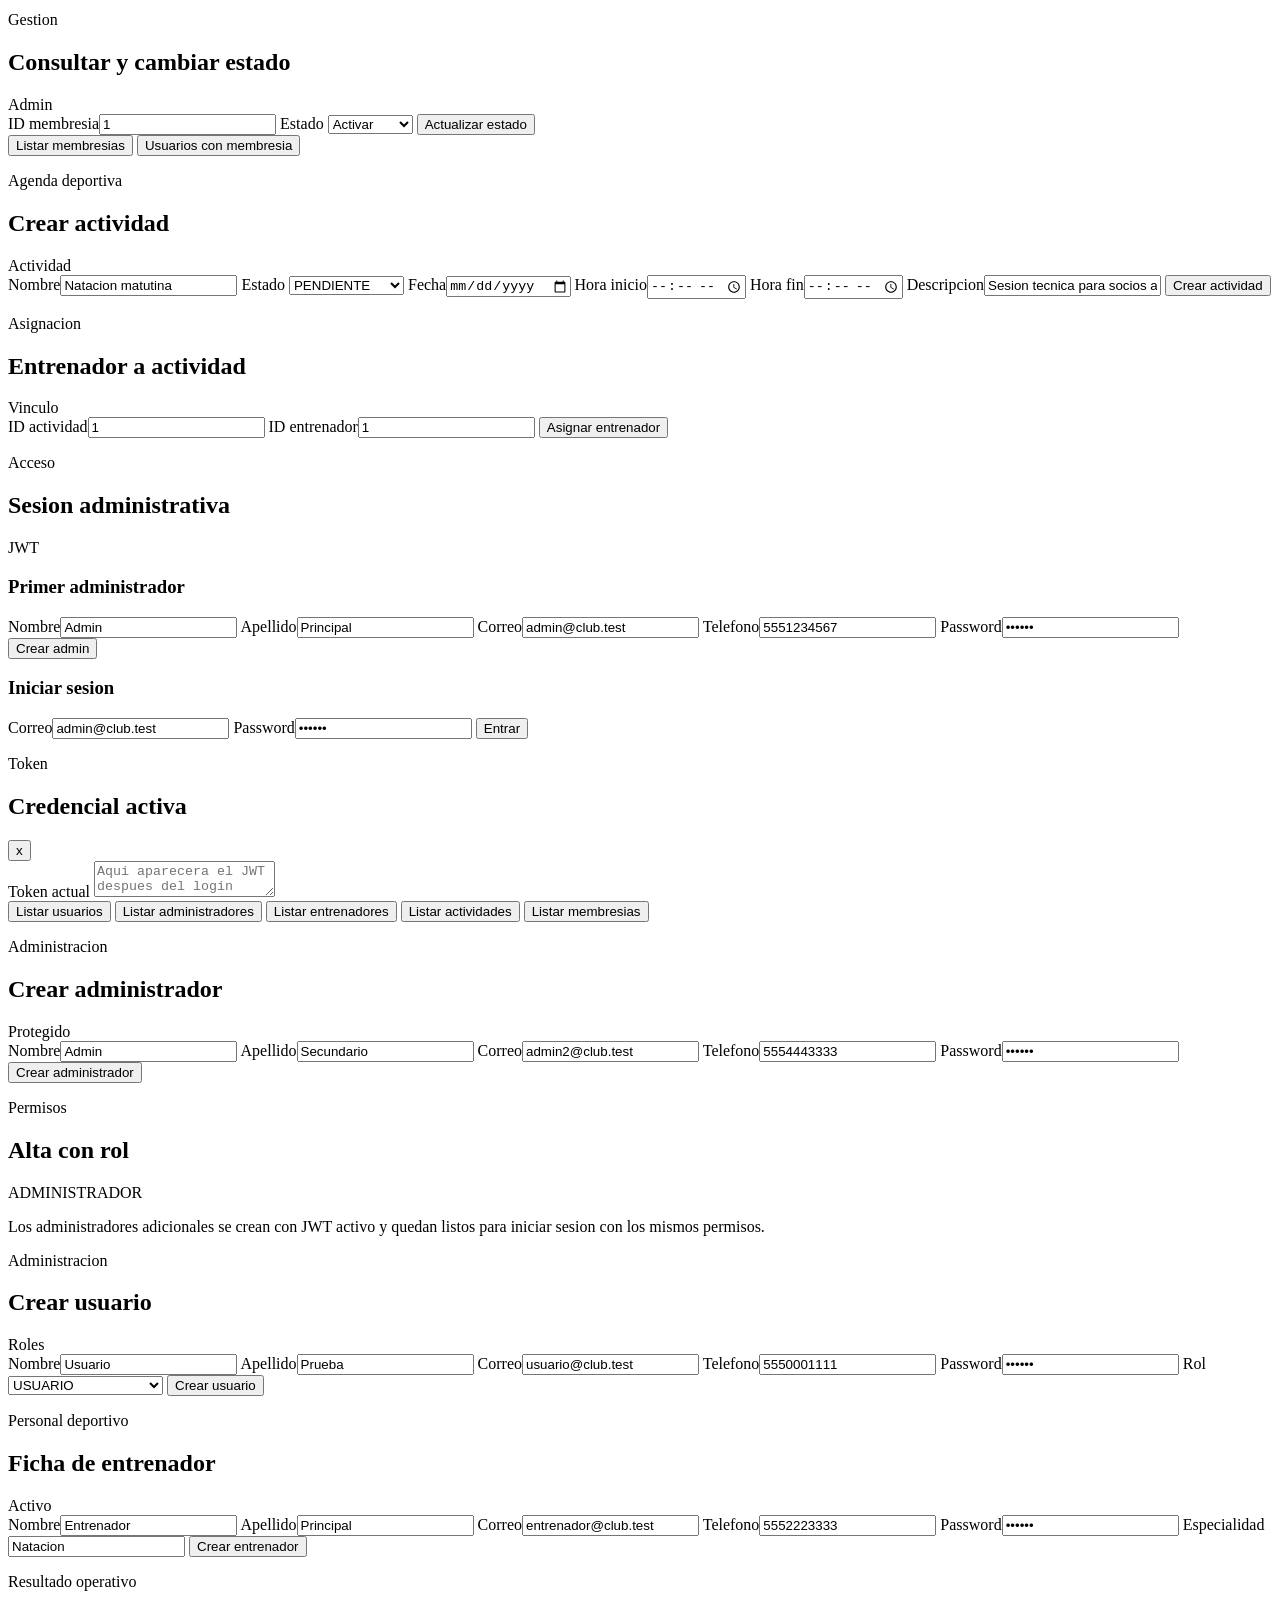
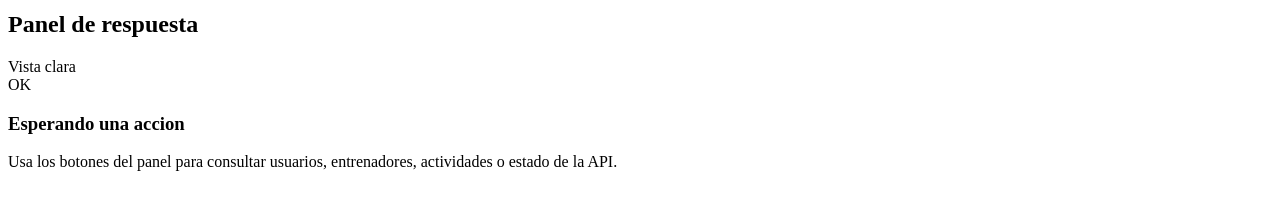
==== commit a45bb4df: "draft: Mejora gestion admin, permite activar membresias, limpia de vista admin" ====
--- a/club-deportivo/src/main/resources/static/admin.html
+++ b/club-deportivo/src/main/resources/static/admin.html
@@ -10,7 +10,7 @@
 </head>
 <body>
     <aside class="sidebar" aria-label="Navegacion principal">
-        <a class="brand" href="#dashboard" aria-label="Club Deportivo">
+        <a class="brand" href="#portal" aria-label="Club Deportivo">
             <span class="brandMark logoMark"></span>
             <span>
                 <strong>Club Deportivo</strong>
@@ -19,12 +19,12 @@
         </a>
 
         <nav class="nav">
-            <a href="#portal" class="active">Actividades club</a>
-            <a href="#dashboard">Administracion</a>
+            <a href="#portal" class="active">Inicio</a>
             <a href="#operacion">Operacion</a>
             <a href="#actividades">Actividades</a>
             <a href="#usuarios">Usuarios</a>
             <a href="#entrenadores">Entrenadores</a>
+            <a href="#membresias-admin">Membresias</a>
             <a href="#reportes">Reportes</a>
         </nav>
 
@@ -78,19 +78,6 @@
             </div>
         </section>
 
-        <section id="catalogo" class="section">
-            <div class="sectionHeader">
-                <div>
-                    <p class="eyebrow">Vista de usuarios</p>
-                    <h2>Actividades disponibles</h2>
-                </div>
-                <span class="pill green">Agenda publica</span>
-            </div>
-            <div id="publicActivitiesGrid" class="activityGrid">
-                <article class="emptyState">Cargando actividades...</article>
-            </div>
-        </section>
-
         <section id="operacion" class="section">
             <div class="sectionHeader">
                 <div>
@@ -121,16 +108,73 @@
                     <h3>Actividades</h3>
                     <p>Programacion, asignacion y cierre de sesiones.</p>
                 </article>
+                <article class="moduleCard ready">
+                    <span class="moduleIcon">05</span>
+                    <h3>Membresias</h3>
+                    <p>Planes, vigencia y estado de acceso de usuarios.</p>
+                </article>
                 <article class="moduleCard">
-                    <span class="moduleIcon">05</span>
+                    <span class="moduleIcon">06</span>
                     <h3>Instalaciones</h3>
                     <p>Disponibilidad y solicitudes operativas.</p>
                 </article>
                 <article class="moduleCard">
-                    <span class="moduleIcon">06</span>
+                    <span class="moduleIcon">07</span>
                     <h3>Incidencias</h3>
                     <p>Seguimiento tecnico y mantenimiento.</p>
                 </article>
+            </div>
+        </section>
+
+        <section id="membresias-admin" class="workspace">
+            <div class="panel">
+                <div class="panelHeader">
+                    <div>
+                        <p class="eyebrow">Planes del club</p>
+                        <h2>Crear membresia</h2>
+                    </div>
+                    <span class="pill green">Membresia</span>
+                </div>
+
+                <form id="membershipForm" class="form gridForm">
+                    <label>Nombre<input name="nombre" required value="Plan Familiar"></label>
+                    <label>Precio<input name="precio" type="number" min="0" step="0.01" required value="1299.00"></label>
+                    <label>Duracion dias<input name="duracionDias" type="number" min="1" required value="30"></label>
+                    <label>Activa
+                        <select name="activa">
+                            <option value="true">Activa</option>
+                            <option value="false">Inactiva</option>
+                        </select>
+                    </label>
+                    <label>Descripcion<input name="descripcion" value="Acceso extendido para socios con beneficios especiales"></label>
+                    <button type="submit" class="button primary">Crear membresia</button>
+                </form>
+            </div>
+
+            <div class="panel">
+                <div class="panelHeader">
+                    <div>
+                        <p class="eyebrow">Gestion</p>
+                        <h2>Consultar y cambiar estado</h2>
+                    </div>
+                    <span class="pill coral">Admin</span>
+                </div>
+
+                <form id="membershipStatusForm" class="form">
+                    <label>ID membresia<input name="membresiaId" type="number" min="1" required value="1"></label>
+                    <label>Estado
+                        <select name="activa">
+                            <option value="true">Activar</option>
+                            <option value="false">Desactivar</option>
+                        </select>
+                    </label>
+                    <button type="submit" class="button success">Actualizar estado</button>
+                </form>
+
+                <div class="quickActions">
+                    <button id="membershipsBtn" type="button" class="button ghost dark">Listar membresias</button>
+                    <button id="membershipUsersBtn" type="button" class="button ghost dark">Usuarios con membresia</button>
+                </div>
             </div>
         </section>
 
@@ -228,6 +272,7 @@
                     <button id="adminsBtn" type="button" class="button ghost dark">Listar administradores</button>
                     <button id="trainersBtn" type="button" class="button ghost dark">Listar entrenadores</button>
                     <button id="activitiesBtn" type="button" class="button ghost dark">Listar actividades</button>
+                    <button id="membershipsQuickBtn" type="button" class="button ghost dark">Listar membresias</button>
                 </div>
             </div>
         </section>
@@ -333,41 +378,6 @@
             </div>
         </section>
 
-        <div id="activityDetail" class="overlay hidden" role="dialog" aria-modal="true" aria-labelledby="activityTitle">
-            <section class="detailSheet">
-                <button id="closeDetailBtn" type="button" class="iconButton closeButton" aria-label="Cerrar detalle">x</button>
-                <div id="activityImage" class="detailImage"></div>
-                <div class="detailContent">
-                    <p id="activityState" class="eyebrow">Actividad</p>
-                    <h2 id="activityTitle">Detalle de actividad</h2>
-                    <p id="activityDescription" class="detailText"></p>
-                    <dl class="detailList">
-                        <div>
-                            <dt>Horario</dt>
-                            <dd id="activitySchedule">Sin horario</dd>
-                        </div>
-                        <div>
-                            <dt>Entrenador</dt>
-                            <dd id="activityTrainer">Sin entrenador asignado</dd>
-                        </div>
-                    </dl>
-                    <button id="enrollBtn" type="button" class="button success">Inscribirme</button>
-                </div>
-            </section>
-        </div>
-
-        <div id="loginModal" class="overlay hidden" role="dialog" aria-modal="true" aria-labelledby="modalLoginTitle">
-            <section class="loginSheet">
-                <button id="closeLoginModalBtn" type="button" class="iconButton closeButton" aria-label="Cerrar login">x</button>
-                <p class="eyebrow">Acceso requerido</p>
-                <h2 id="modalLoginTitle">Iniciar sesion</h2>
-                <form id="modalLoginForm" class="form">
-                    <label>Correo<input name="correo" type="email" autocomplete="email" required></label>
-                    <label>Password<input name="password" type="password" autocomplete="current-password" required></label>
-                    <button type="submit" class="button primary">Entrar e inscribirme</button>
-                </form>
-            </section>
-        </div>
     </main>
 
     <script src="/admin.js"></script>
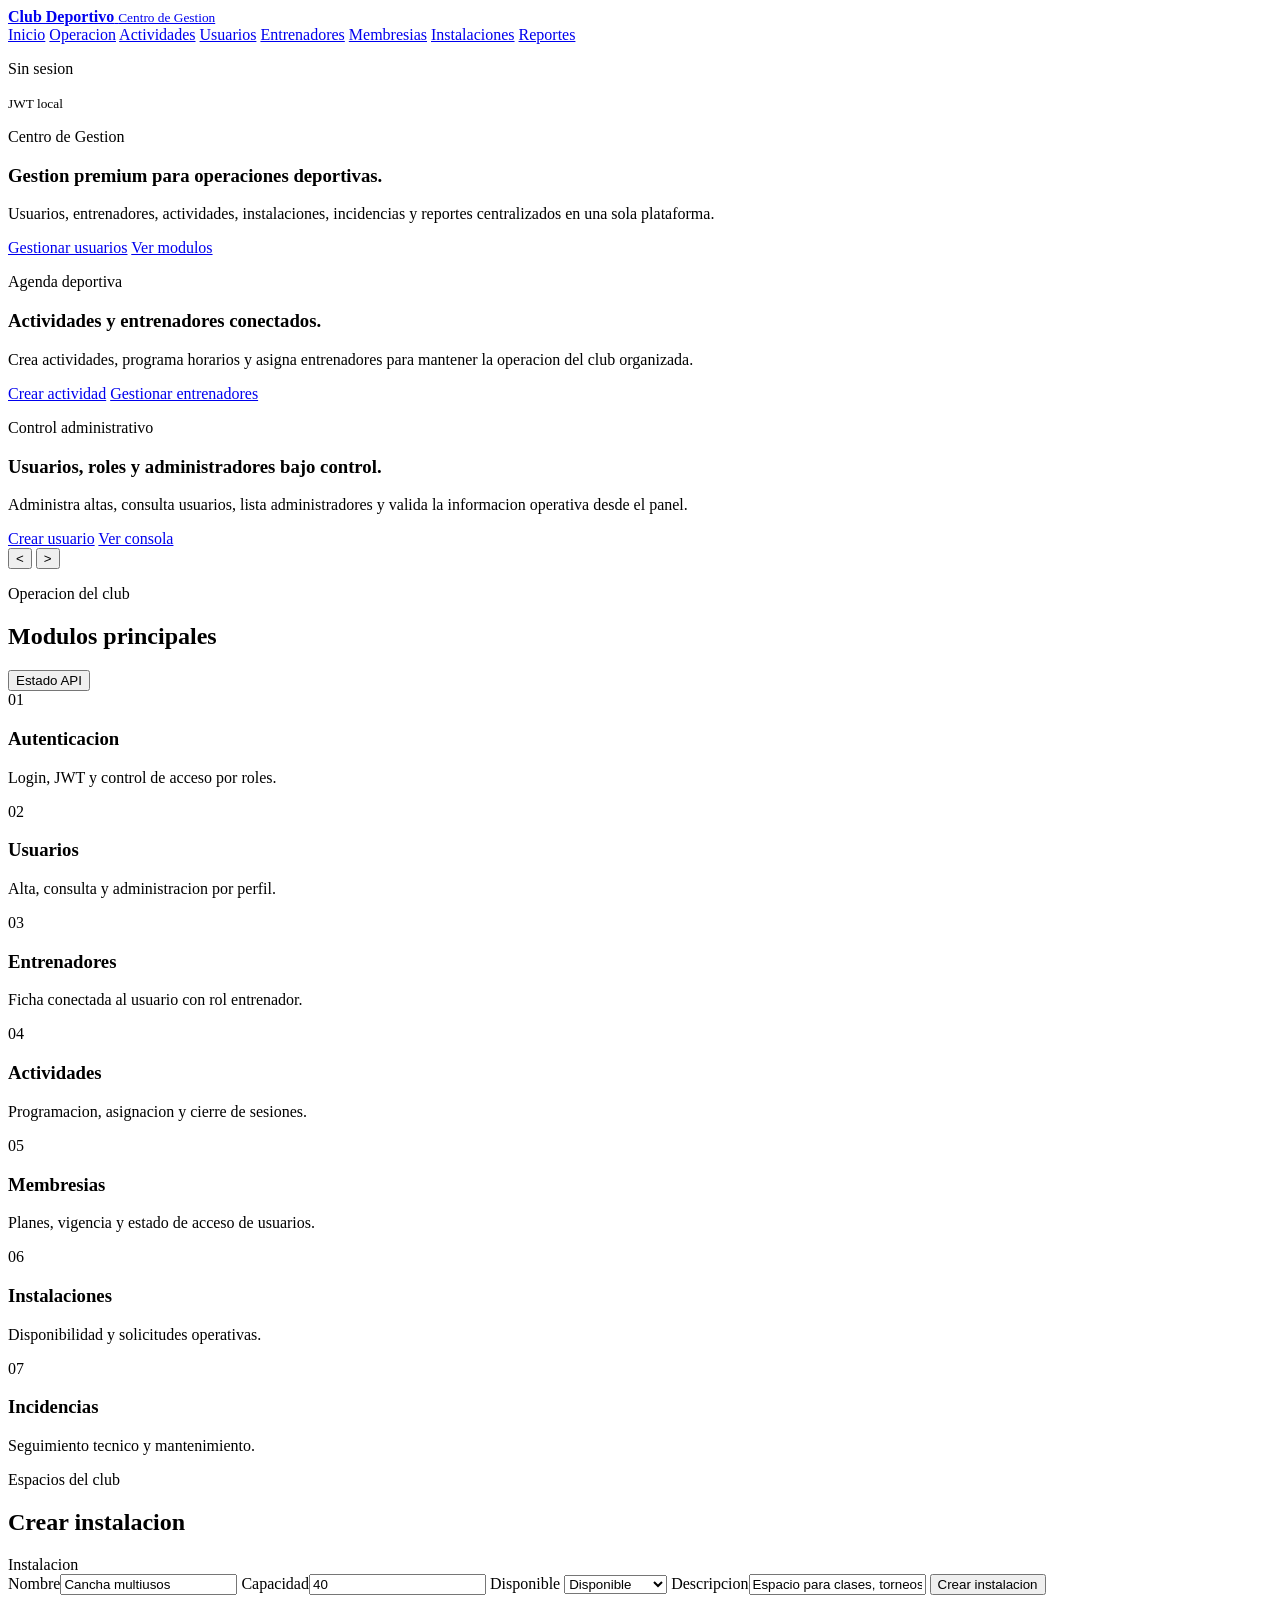
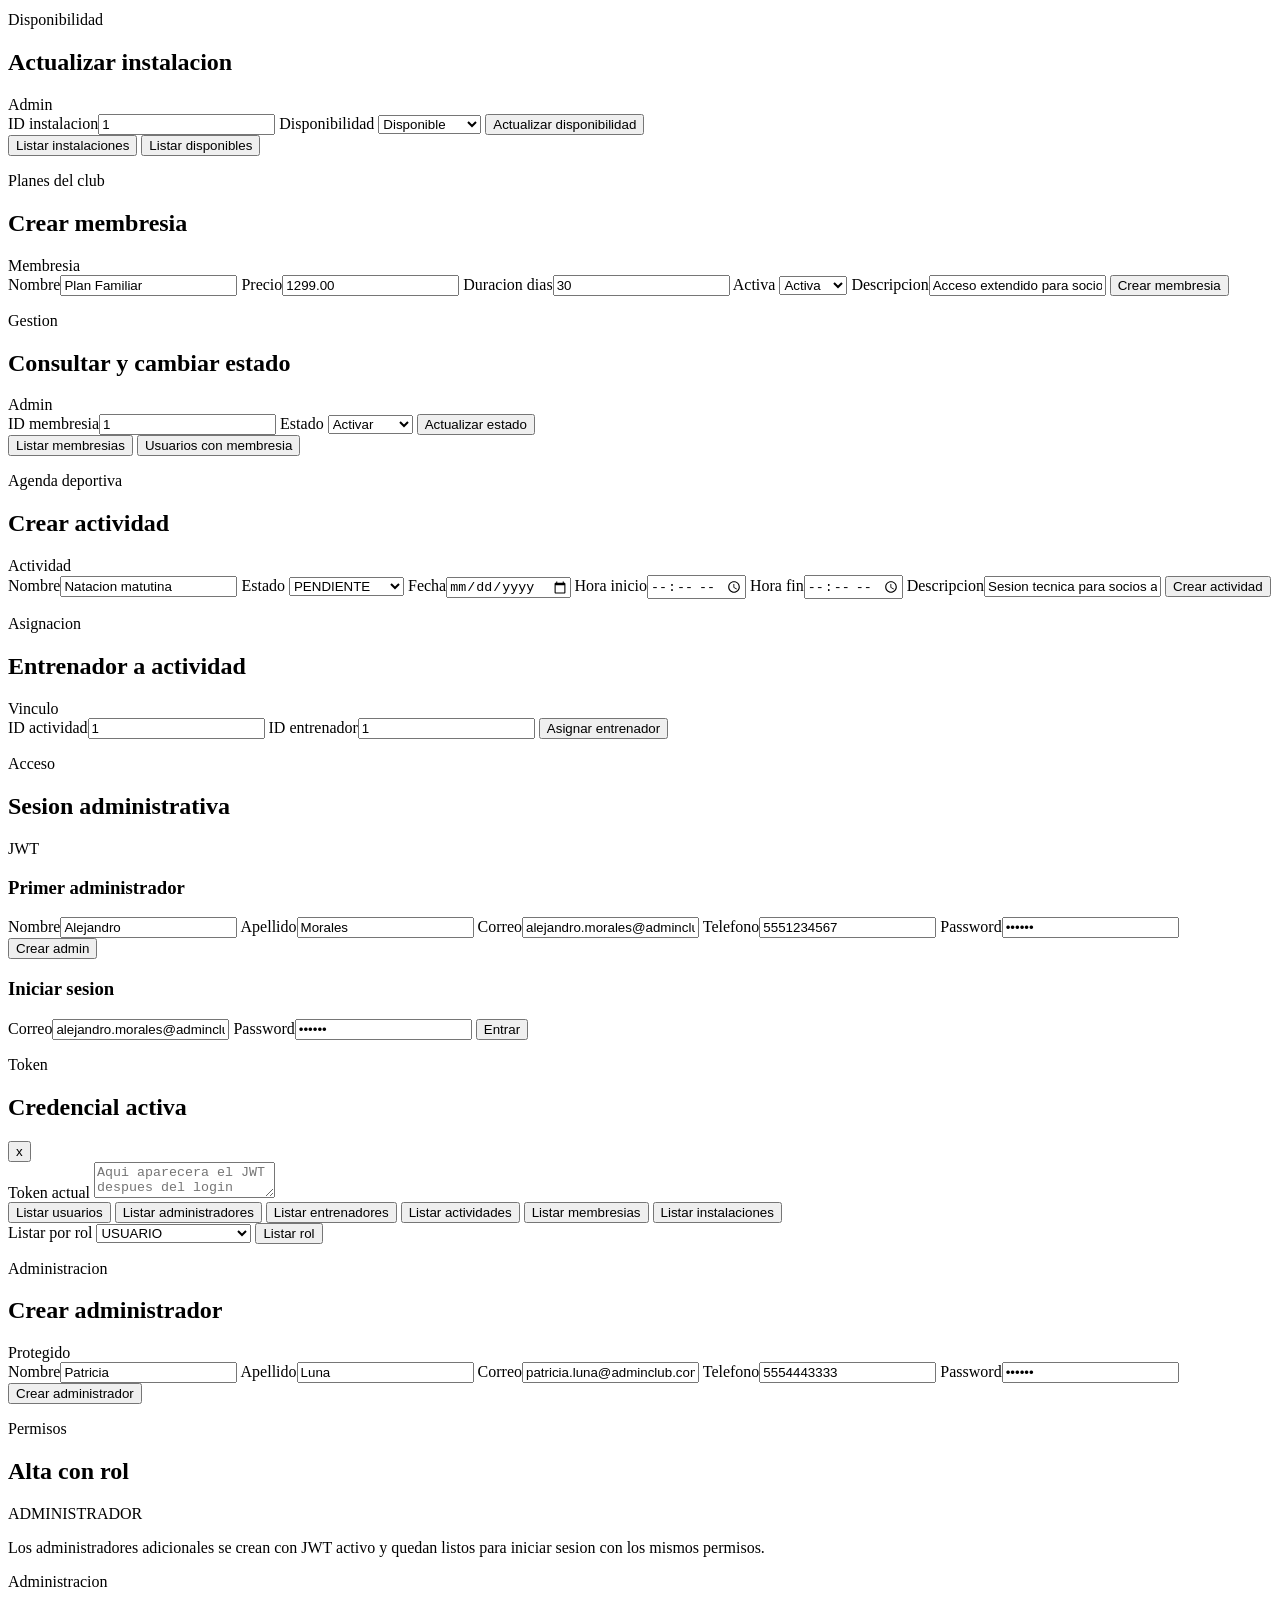
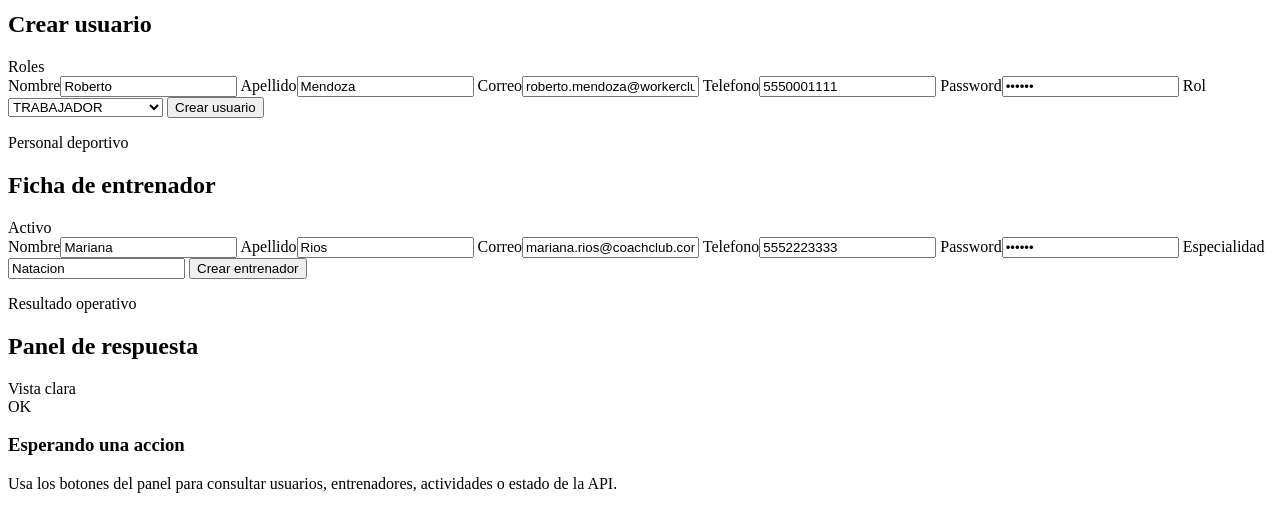
==== commit 044d1ee6: "draft: Se agrega gestion de instalaciones" ====
--- a/club-deportivo/src/main/resources/static/admin.html
+++ b/club-deportivo/src/main/resources/static/admin.html
@@ -25,6 +25,7 @@
             <a href="#usuarios">Usuarios</a>
             <a href="#entrenadores">Entrenadores</a>
             <a href="#membresias-admin">Membresias</a>
+            <a href="#instalaciones-admin">Instalaciones</a>
             <a href="#reportes">Reportes</a>
         </nav>
 
@@ -113,7 +114,7 @@
                     <h3>Membresias</h3>
                     <p>Planes, vigencia y estado de acceso de usuarios.</p>
                 </article>
-                <article class="moduleCard">
+                <article class="moduleCard ready">
                     <span class="moduleIcon">06</span>
                     <h3>Instalaciones</h3>
                     <p>Disponibilidad y solicitudes operativas.</p>
@@ -123,6 +124,57 @@
                     <h3>Incidencias</h3>
                     <p>Seguimiento tecnico y mantenimiento.</p>
                 </article>
+            </div>
+        </section>
+
+        <section id="instalaciones-admin" class="workspace">
+            <div class="panel">
+                <div class="panelHeader">
+                    <div>
+                        <p class="eyebrow">Espacios del club</p>
+                        <h2>Crear instalacion</h2>
+                    </div>
+                    <span class="pill green">Instalacion</span>
+                </div>
+
+                <form id="facilityForm" class="form gridForm">
+                    <label>Nombre<input name="nombre" required value="Cancha multiusos"></label>
+                    <label>Capacidad<input name="capacidad" type="number" min="1" required value="40"></label>
+                    <label>Disponible
+                        <select name="disponible">
+                            <option value="true">Disponible</option>
+                            <option value="false">No disponible</option>
+                        </select>
+                    </label>
+                    <label>Descripcion<input name="descripcion" value="Espacio para clases, torneos internos y entrenamiento grupal"></label>
+                    <button type="submit" class="button primary">Crear instalacion</button>
+                </form>
+            </div>
+
+            <div class="panel">
+                <div class="panelHeader">
+                    <div>
+                        <p class="eyebrow">Disponibilidad</p>
+                        <h2>Actualizar instalacion</h2>
+                    </div>
+                    <span class="pill coral">Admin</span>
+                </div>
+
+                <form id="facilityStatusForm" class="form">
+                    <label>ID instalacion<input name="instalacionId" type="number" min="1" required value="1"></label>
+                    <label>Disponibilidad
+                        <select name="disponible">
+                            <option value="true">Disponible</option>
+                            <option value="false">No disponible</option>
+                        </select>
+                    </label>
+                    <button type="submit" class="button success">Actualizar disponibilidad</button>
+                </form>
+
+                <div class="quickActions">
+                    <button id="facilitiesBtn" type="button" class="button ghost dark">Listar instalaciones</button>
+                    <button id="availableFacilitiesBtn" type="button" class="button ghost dark">Listar disponibles</button>
+                </div>
             </div>
         </section>
 
@@ -236,9 +288,9 @@
                 <div class="splitForms">
                     <form id="adminForm" class="form">
                         <h3>Primer administrador</h3>
-                        <label>Nombre<input name="nombre" autocomplete="given-name" required value="Admin"></label>
-                        <label>Apellido<input name="apellido" autocomplete="family-name" required value="Principal"></label>
-                        <label>Correo<input name="correo" type="email" autocomplete="email" required value="admin@club.test"></label>
+                        <label>Nombre<input name="nombre" autocomplete="given-name" required value="Alejandro"></label>
+                        <label>Apellido<input name="apellido" autocomplete="family-name" required value="Morales"></label>
+                        <label>Correo<input name="correo" type="email" autocomplete="email" required value="alejandro.morales@adminclub.com"></label>
                         <label>Telefono<input name="telefono" autocomplete="tel" value="5551234567"></label>
                         <label>Password<input name="password" type="password" autocomplete="new-password" required minlength="6" value="123456"></label>
                         <button type="submit" class="button primary">Crear admin</button>
@@ -246,7 +298,7 @@
 
                     <form id="loginForm" class="form accentForm">
                         <h3>Iniciar sesion</h3>
-                        <label>Correo<input name="correo" type="email" autocomplete="email" required value="admin@club.test"></label>
+                        <label>Correo<input name="correo" type="email" autocomplete="email" required value="alejandro.morales@adminclub.com"></label>
                         <label>Password<input name="password" type="password" autocomplete="current-password" required value="123456"></label>
                         <button type="submit" class="button success">Entrar</button>
                     </form>
@@ -273,59 +325,11 @@
                     <button id="trainersBtn" type="button" class="button ghost dark">Listar entrenadores</button>
                     <button id="activitiesBtn" type="button" class="button ghost dark">Listar actividades</button>
                     <button id="membershipsQuickBtn" type="button" class="button ghost dark">Listar membresias</button>
-                </div>
-            </div>
-        </section>
-
-        <section class="workspace">
-            <div class="panel">
-                <div class="panelHeader">
-                    <div>
-                        <p class="eyebrow">Administracion</p>
-                        <h2>Crear administrador</h2>
-                    </div>
-                    <span class="pill coral">Protegido</span>
-                </div>
-
-                <form id="additionalAdminForm" class="form gridForm">
-                    <label>Nombre<input name="nombre" autocomplete="given-name" required value="Admin"></label>
-                    <label>Apellido<input name="apellido" autocomplete="family-name" required value="Secundario"></label>
-                    <label>Correo<input name="correo" type="email" autocomplete="email" required value="admin2@club.test"></label>
-                    <label>Telefono<input name="telefono" autocomplete="tel" value="5554443333"></label>
-                    <label>Password<input name="password" type="password" autocomplete="new-password" required minlength="6" value="123456"></label>
-                    <button type="submit" class="button primary">Crear administrador</button>
-                </form>
-            </div>
-
-            <div class="panel">
-                <div class="panelHeader">
-                    <div>
-                        <p class="eyebrow">Permisos</p>
-                        <h2>Alta con rol</h2>
-                    </div>
-                    <span class="pill green">ADMINISTRADOR</span>
-                </div>
-                <p class="moduleCardText">Los administradores adicionales se crean con JWT activo y quedan listos para iniciar sesion con los mismos permisos.</p>
-            </div>
-        </section>
-
-        <section class="workspace">
-            <div class="panel">
-                <div class="panelHeader">
-                    <div>
-                        <p class="eyebrow">Administracion</p>
-                        <h2>Crear usuario</h2>
-                    </div>
-                    <span class="pill coral">Roles</span>
-                </div>
-
-                <form id="userForm" class="form gridForm">
-                    <label>Nombre<input name="nombre" autocomplete="given-name" required value="Usuario"></label>
-                    <label>Apellido<input name="apellido" autocomplete="family-name" required value="Prueba"></label>
-                    <label>Correo<input name="correo" type="email" autocomplete="email" required value="usuario@club.test"></label>
-                    <label>Telefono<input name="telefono" autocomplete="tel" value="5550001111"></label>
-                    <label>Password<input name="password" type="password" autocomplete="new-password" required minlength="6" value="123456"></label>
-                    <label>Rol
+                    <button id="facilitiesQuickBtn" type="button" class="button ghost dark">Listar instalaciones</button>
+                </div>
+
+                <form id="usersByRoleForm" class="form roleFilterForm">
+                    <label>Listar por rol
                         <select name="rol" required>
                             <option value="USUARIO">USUARIO</option>
                             <option value="TRABAJADOR">TRABAJADOR</option>
@@ -334,6 +338,67 @@
                             <option value="SOPORTE_TECNICO">SOPORTE_TECNICO</option>
                         </select>
                     </label>
+                    <button type="submit" class="button primary">Listar rol</button>
+                </form>
+            </div>
+        </section>
+
+        <section class="workspace">
+            <div class="panel">
+                <div class="panelHeader">
+                    <div>
+                        <p class="eyebrow">Administracion</p>
+                        <h2>Crear administrador</h2>
+                    </div>
+                    <span class="pill coral">Protegido</span>
+                </div>
+
+                <form id="additionalAdminForm" class="form gridForm">
+                    <label>Nombre<input name="nombre" autocomplete="given-name" required value="Patricia"></label>
+                    <label>Apellido<input name="apellido" autocomplete="family-name" required value="Luna"></label>
+                    <label>Correo<input name="correo" type="email" autocomplete="email" required value="patricia.luna@adminclub.com"></label>
+                    <label>Telefono<input name="telefono" autocomplete="tel" value="5554443333"></label>
+                    <label>Password<input name="password" type="password" autocomplete="new-password" required minlength="6" value="123456"></label>
+                    <button type="submit" class="button primary">Crear administrador</button>
+                </form>
+            </div>
+
+            <div class="panel">
+                <div class="panelHeader">
+                    <div>
+                        <p class="eyebrow">Permisos</p>
+                        <h2>Alta con rol</h2>
+                    </div>
+                    <span class="pill green">ADMINISTRADOR</span>
+                </div>
+                <p class="moduleCardText">Los administradores adicionales se crean con JWT activo y quedan listos para iniciar sesion con los mismos permisos.</p>
+            </div>
+        </section>
+
+        <section class="workspace">
+            <div class="panel">
+                <div class="panelHeader">
+                    <div>
+                        <p class="eyebrow">Administracion</p>
+                        <h2>Crear usuario</h2>
+                    </div>
+                    <span class="pill coral">Roles</span>
+                </div>
+
+                <form id="userForm" class="form gridForm">
+                    <label>Nombre<input name="nombre" autocomplete="given-name" required value="Roberto"></label>
+                    <label>Apellido<input name="apellido" autocomplete="family-name" required value="Mendoza"></label>
+                    <label>Correo<input name="correo" type="email" autocomplete="email" required value="roberto.mendoza@workerclub.com"></label>
+                    <label>Telefono<input name="telefono" autocomplete="tel" value="5550001111"></label>
+                    <label>Password<input name="password" type="password" autocomplete="new-password" required minlength="6" value="123456"></label>
+                    <label>Rol
+                        <select name="rol" required>
+                            <option value="TRABAJADOR">TRABAJADOR</option>
+                            <option value="ENTRENADOR">ENTRENADOR</option>
+                            <option value="ADMINISTRADOR">ADMINISTRADOR</option>
+                            <option value="SOPORTE_TECNICO">SOPORTE_TECNICO</option>
+                        </select>
+                    </label>
                     <button type="submit" class="button primary">Crear usuario</button>
                 </form>
             </div>
@@ -348,9 +413,9 @@
                 </div>
 
                 <form id="trainerForm" class="form gridForm">
-                    <label>Nombre<input name="nombre" autocomplete="given-name" required value="Entrenador"></label>
-                    <label>Apellido<input name="apellido" autocomplete="family-name" required value="Principal"></label>
-                    <label>Correo<input name="correo" type="email" autocomplete="email" required value="entrenador@club.test"></label>
+                    <label>Nombre<input name="nombre" autocomplete="given-name" required value="Mariana"></label>
+                    <label>Apellido<input name="apellido" autocomplete="family-name" required value="Rios"></label>
+                    <label>Correo<input name="correo" type="email" autocomplete="email" required value="mariana.rios@coachclub.com"></label>
                     <label>Telefono<input name="telefono" autocomplete="tel" value="5552223333"></label>
                     <label>Password<input name="password" type="password" autocomplete="new-password" required minlength="6" value="123456"></label>
                     <label>Especialidad<input name="especialidad" required value="Natacion"></label>
